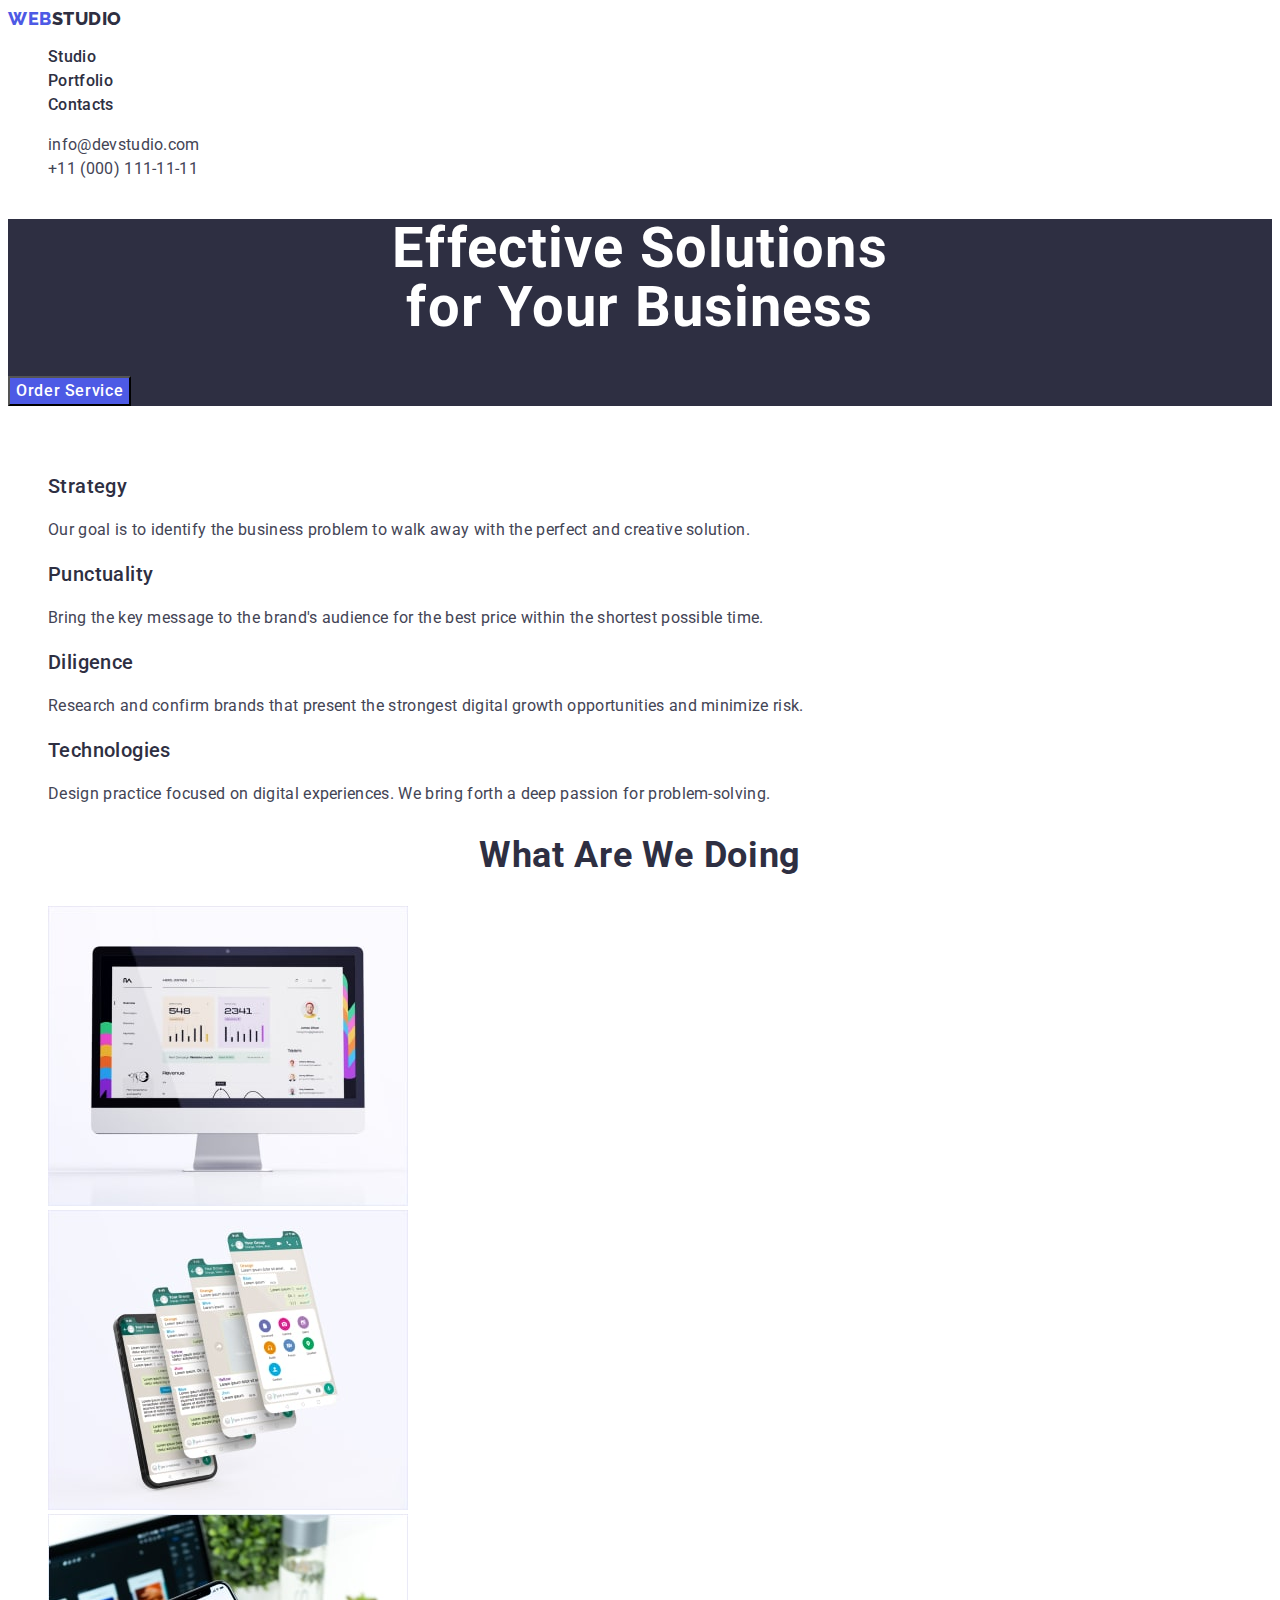
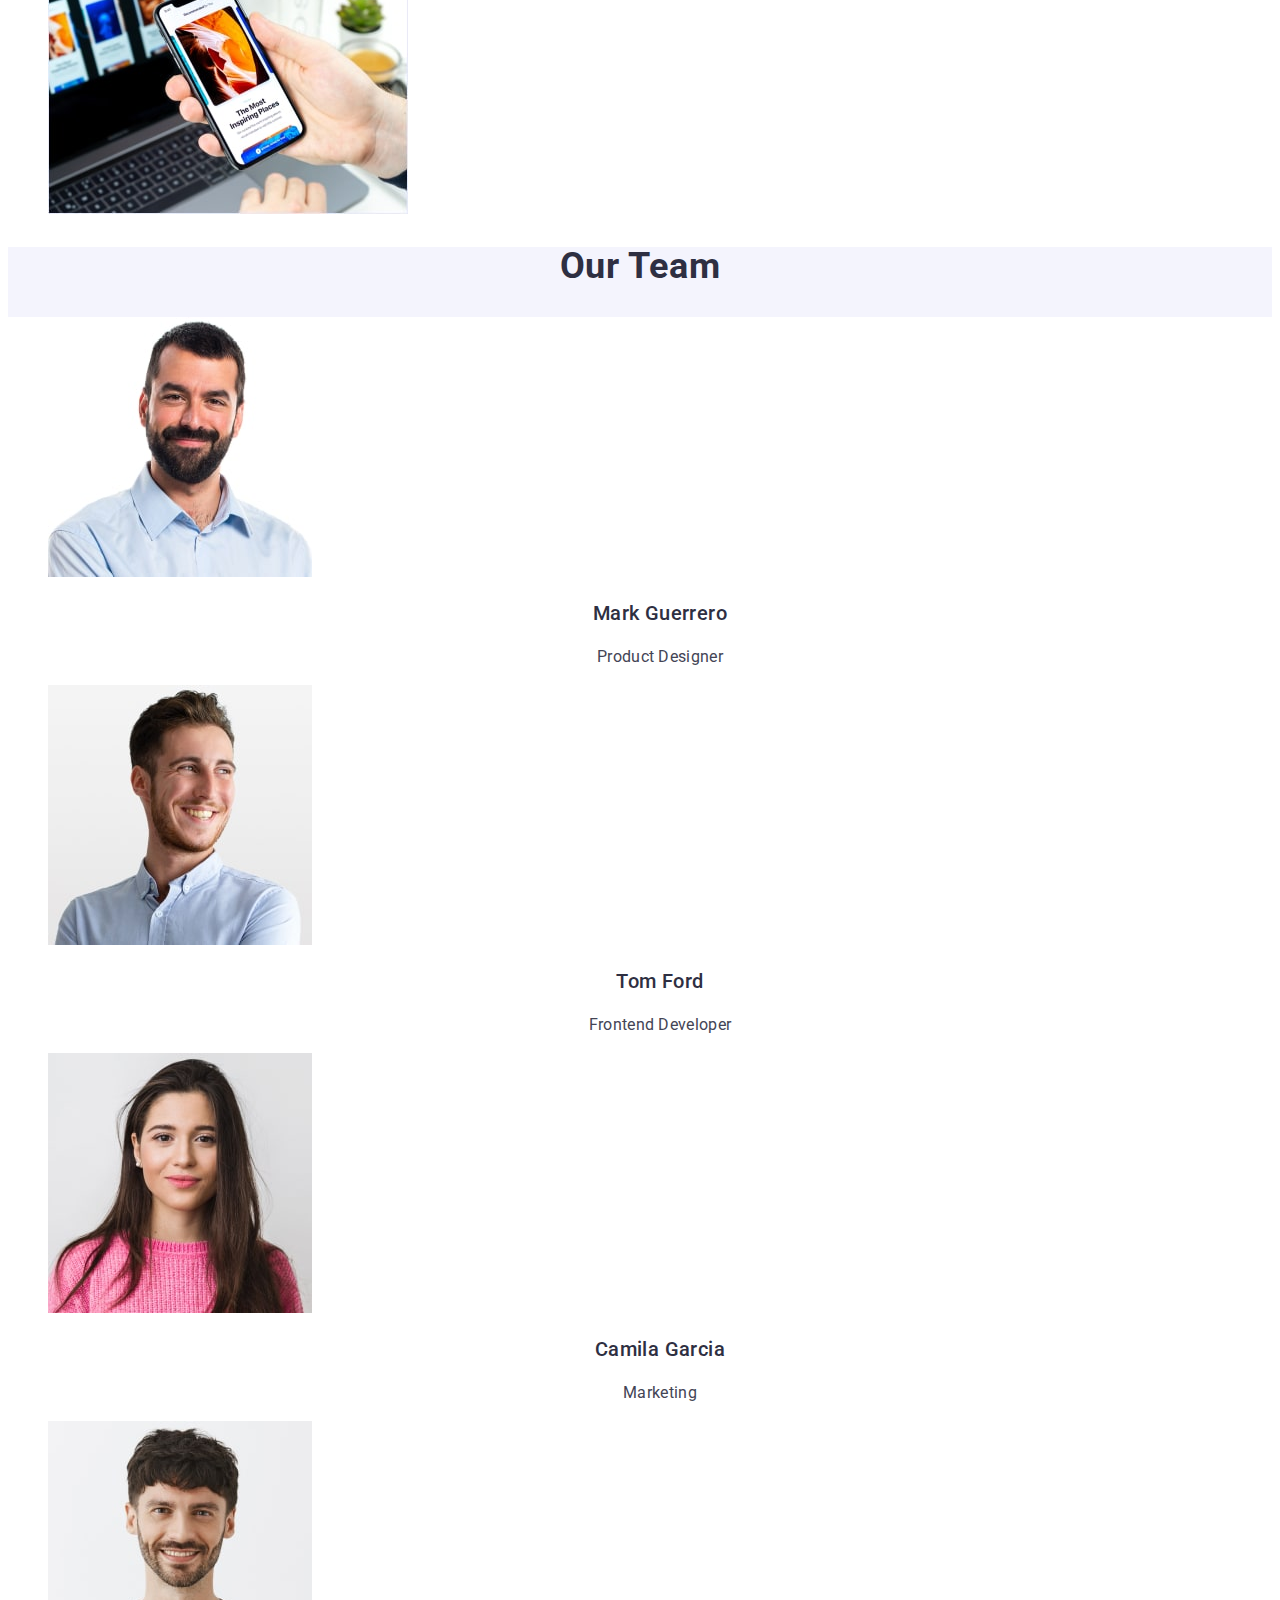
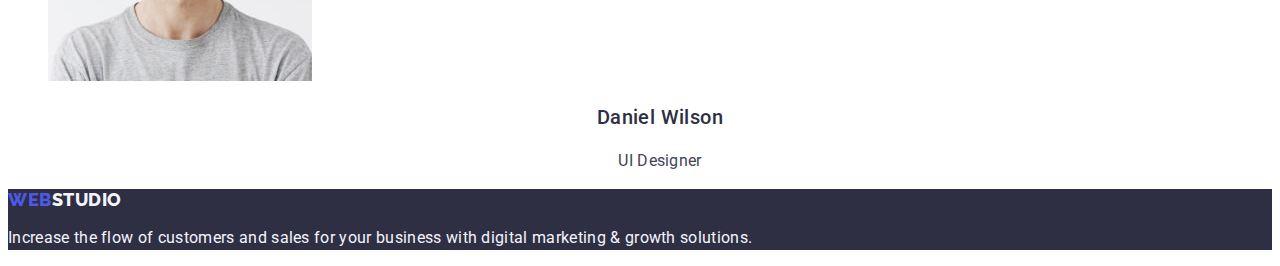
==== index.html @ c5f1d63a "add hw-2" ====
<!DOCTYPE html>
<html lang="en">
  <head>
    <meta charset="UTF-8" />
    <meta name="viewport" content="width=device-width, initial-scale=1.0" />
    <title>Web Studio</title>
    <link rel="preconnect" href="https://fonts.googleapis.com" />
    <link rel="preconnect" href="https://fonts.gstatic.com" crossorigin />
    <link
      href="https://fonts.googleapis.com/css2?family=Raleway:wght@800&family=Roboto:wght@400;500;700;900&display=swap"
      rel="stylesheet"
    />
    <link rel="stylesheet" href="./css/styles.css" />
  </head>
  <body>
    <header class="header">
      <nav class="header-navigation">
        <a href="./index.html" class="header-logo link"
          >Web<span class="header-logo-accent link">Studio</span>
        </a>
        <ul class="header-menu list">
          <li class="header-list-item">
            <a class="header-list-link link" href="./index.html"> Studio</a>
          </li>
          <li class="header-list-item">
            <a class="header-list-link link" href="./portfolio.html">
              Portfolio</a
            >
          </li>
          <li class="header-list-item">
            <a class="header-list-link link" href=""> Contacts</a>
          </li>
        </ul>
      </nav>
      <address class="header-address">
        <ul class="header-address-list list">
          <li>
            <a class="heade-address-item link" href="mailto:info@devstudio.com">
              info@devstudio.com</a
            >
          </li>
          <li>
            <a class="heade-address-item link" href="tel:+110001111111">
              +11 (000) 111-11-11</a
            >
          </li>
        </ul>
      </address>
    </header>
    <main>
      <section class="effect-back">
        <h1 class="effect-headline">
          Effective Solutions <br />
          for Your Business
        </h1>
        <button class="effect-btn" type="button">Order Service</button>
      </section>
      <section>
        <h2 class="main-headline hide">Main principles</h2>
        <ul class="main-list list">
          <li>
            <h3 class="main-list-item">Strategy</h3>
            <p class="main-list-dscr">
              Our goal is to identify the business problem to walk away with the
              perfect and creative solution.
            </p>
          </li>
          <li>
            <h3 class="main-list-item">Punctuality</h3>
            <p class="main-list-dscr">
              Bring the key message to the brand's audience for the best price
              within the shortest possible time.
            </p>
          </li>
          <li>
            <h3 class="main-list-item">Diligence</h3>
            <p class="main-list-dscr">
              Research and confirm brands that present the strongest digital
              growth opportunities and minimize risk.
            </p>
          </li>
          <li>
            <h3 class="main-list-item">Technologies</h3>
            <p class="main-list-dscr">
              Design practice focused on digital experiences. We bring forth a
              deep passion for problem-solving.
            </p>
          </li>
        </ul>
      </section>
      <section>
        <h2 class="what-headline">What are we doing</h2>
        <ul class="what-list list">
          <li>
            <img
              src="./images/computer.jpg"
              alt="computer"
              width="360"
              height="300"
            />
          </li>
          <li>
            <img
              src="./images/telephones.jpg"
              alt="telephones"
              width="360"
              height="300"
            />
          </li>
          <li>
            <img
              src="./images/comp-tel.jpg"
              alt="computer and telephone"
              width="360"
              height="300"
            />
          </li>
        </ul>
      </section>
      <section class="team">
        <h2 class="team-headline">Our Team</h2>
        <ul class="team-list list">
          <li class="team-list-color">
            <img
              src="./images/Mark.jpg"
              alt="Mark Guerrero"
              width="264"
              height="260"
            />
            <h3 class="team-names">Mark Guerrero</h3>
            <p class="team-item">Product Designer</p>
          </li>
          <li class="team-list-color">
            <img
              src="./images/Tom.jpg"
              alt="Tom Ford"
              width="264"
              height="260"
            />
            <h3 class="team-names">Tom Ford</h3>
            <p class="team-item">Frontend Developer</p>
          </li>
          <li class="team-list-color">
            <img
              src="./images/Camila.jpg"
              alt="Camila Garcia"
              width="264"
              height="260"
            />
            <h3 class="team-names">Camila Garcia</h3>
            <p class="team-item">Marketing</p>
          </li>
          <li class="team-list-color">
            <img
              src="./images/Daniel.jpg"
              alt="Daniel Wilson"
              width="264"
              height="260"
            />
            <h3 class="team-names">Daniel Wilson</h3>
            <p class="team-item">UI Designer</p>
          </li>
        </ul>
      </section>
    </main>
    <footer class="footer-back">
      <a class="footer link" href="./index.html"
        >WEB<span class="footer-logo-studio">Studio</span>
      </a>
      <p class="footer-text">
        Increase the flow of customers and sales for your business with digital
        marketing & growth solutions.
      </p>
    </footer>
  </body>
</html>
---- css/styles.css ----
body{
    font-family: "Roboto", sans-serif;
    color: #434455;
    background-color: #FFFFFF;
}

:root {
    --main-color: #434455;
    --main-background-color: #FFFFFF;
}

.link {
    text-decoration: none;
}

.list {
    list-style: none;
}

.hide {
    opacity: 0;
}

.header-menu {
}

.header-list-link {
    color: #2E2F42;
    /* Body Medium */
        font-size: 16px;
        font-family: Roboto;
        font-weight: 500;
        line-height: 1.5;
        letter-spacing: 0.02em;
}

.header-list-link:hover,
.header-list-link:focus {
color: #404bbf;
}

.header-address {
    font-style: normal;
}

.heade-address-item:hover,
.heade-address-item:focus {
    color: #404bbf;
    color: #404bbf;
}

.heade-address-item {
    color: #434455;
        font-size: 16px;
        font-family: Roboto;
        line-height: 1.5;
        letter-spacing: 0.02em;
}

.heade-address-item:hover,
.heade-address-item:focus {
    color: #404bbf;
}

.header-logo {
color: #4D5AE5;
    font-size: 18px;
    font-family: "Raleway", sans-serif;
    font-weight: 800;
    line-height: 1.17;
    letter-spacing: 0.03em;
    text-transform: uppercase;
}

.header-logo-accent {
color: var(--navyblue, #2E2F42);
    font-size: 18px;
    font-family: Raleway;
    font-weight: 800;
    line-height: 1.17;
    letter-spacing: 0.03em;
    text-transform: uppercase;
}
/**----EFFECTIVE----**/

.effect-back {
    background: var(--navyblue, #2E2F42);
}

.effect-headline {
    color: var(--white, #FFF);
        text-align: center;
        font-size: 56px;
        font-weight: 700;
        line-height: 1.07;
        letter-spacing: 0.02em;
}

.effect-btn {
    color: var(--white, #FFF);
        font-size: 16px;
        font-family: "Roboto",sans-serif;
        font-weight: 500;
        line-height: 1.50;
        letter-spacing: 0.04em;
            background: var(--iris, #4D5AE5);
cursor: pointer;
        }

.effect-btn:hover,
.effect-btn:focus {
    background-color: #404BBF;
}

/**---MAIN---**/

.main-headline {
}

.main-list {}

.main-list-item {
    color: var(--navyblue, #2E2F42);
        font-size: 20px;
        font-weight: 500;
        line-height: 1.2;
        letter-spacing: 0.02em;
}

.main-list-dscr {
    color: var(--slate, #434455);
        font-size: 16px;
        font-family: Roboto;
        line-height: 1.5;
        letter-spacing: 0.02em;
}

/**---WHAT---**/

.what-headline {
    color: var(--navyblue, #2E2F42);
        text-align: center;
        font-size: 36px;
        font-family: Roboto;
        font-weight: 700;
        line-height: 1.11;
        letter-spacing: 0.02em;
        text-transform: capitalize;
}

.what-list list{}

/**---Team---**/

.team {
    background-color: #F4F4FD;
}

.team-headline {
    color: var(--navyblue, #2E2F42);
        text-align: center;
        font-size: 36px;
        font-family: Roboto;
        font-weight: 700;
        line-height: 1.11;
        letter-spacing: 0.02em;
        text-transform: capitalize;
}

.team-list {
    background-color: #FFFFFF;
}

.team-list-color {
    background-color: #FFFFFF;
}
.team-names {
    color: var(--navyblue, #2E2F42);
        text-align: center;
        font-size: 20px;
        font-family: Roboto;
        font-weight: 500;
        line-height: 1.2;
        letter-spacing: 0.02em;
}

.team-item {
    color: var(--slate, #434455);
        text-align: center;
        font-size: 16px;
        font-family: Roboto;
        line-height: 1.5;
        letter-spacing: 0.02em;
}

/**---Footer---**/

.footer-back {
    background: var(--navyblue, #2E2F42);
}

.footer {
    font-family: "Raleway", sans-serif;
    color: #4d5ae5;
    font-size: 18px;
        font-weight: 800;
        line-height: 1.17;
        letter-spacing: 0.03em;
        text-transform: uppercase;
}

.footer-logo-studio {
    color: #f4f4fd;
        font-size: 18px;
        font-family: Raleway;
        font-weight: 800;
        line-height: 1.17;
        letter-spacing: 0.03em;
        text-transform: uppercase;
}

.footer-text{
color:#F4F4FD;
font-size: 16px;
font-family: Roboto;
line-height: 1.5;
letter-spacing: 0.02em;
}

/**---------------PAGE 2------------------**/

/**-----------Section 1-----------**/

.portfolio {}

.btn-list:hover,
.btn-list:focus {
    color: #FFFFFF;
    background-color: #404BBF;
}

.btn {}

.btn-list {
    color: #FFF;
        text-align: center;
        font-size: 16px;
        font-family: "Roboto", sans-serif;
        font-weight: 500;
        line-height: 1.5;
        letter-spacing: 0.04em;
        color: #4d5ae5;
    background-color: #F4F4FD;
    cursor: pointer;
}

.img-nolink {}

.img-main {}

.img-list {
    color: #2E2F42;
font-size: 20px;
font-weight: 500;
line-height: 1.2;
letter-spacing: 0.02em;
}

.img-list-item {
    color: #434455;
font-size: 16px;
line-height: 1.5;
letter-spacing: 0.02em;
}
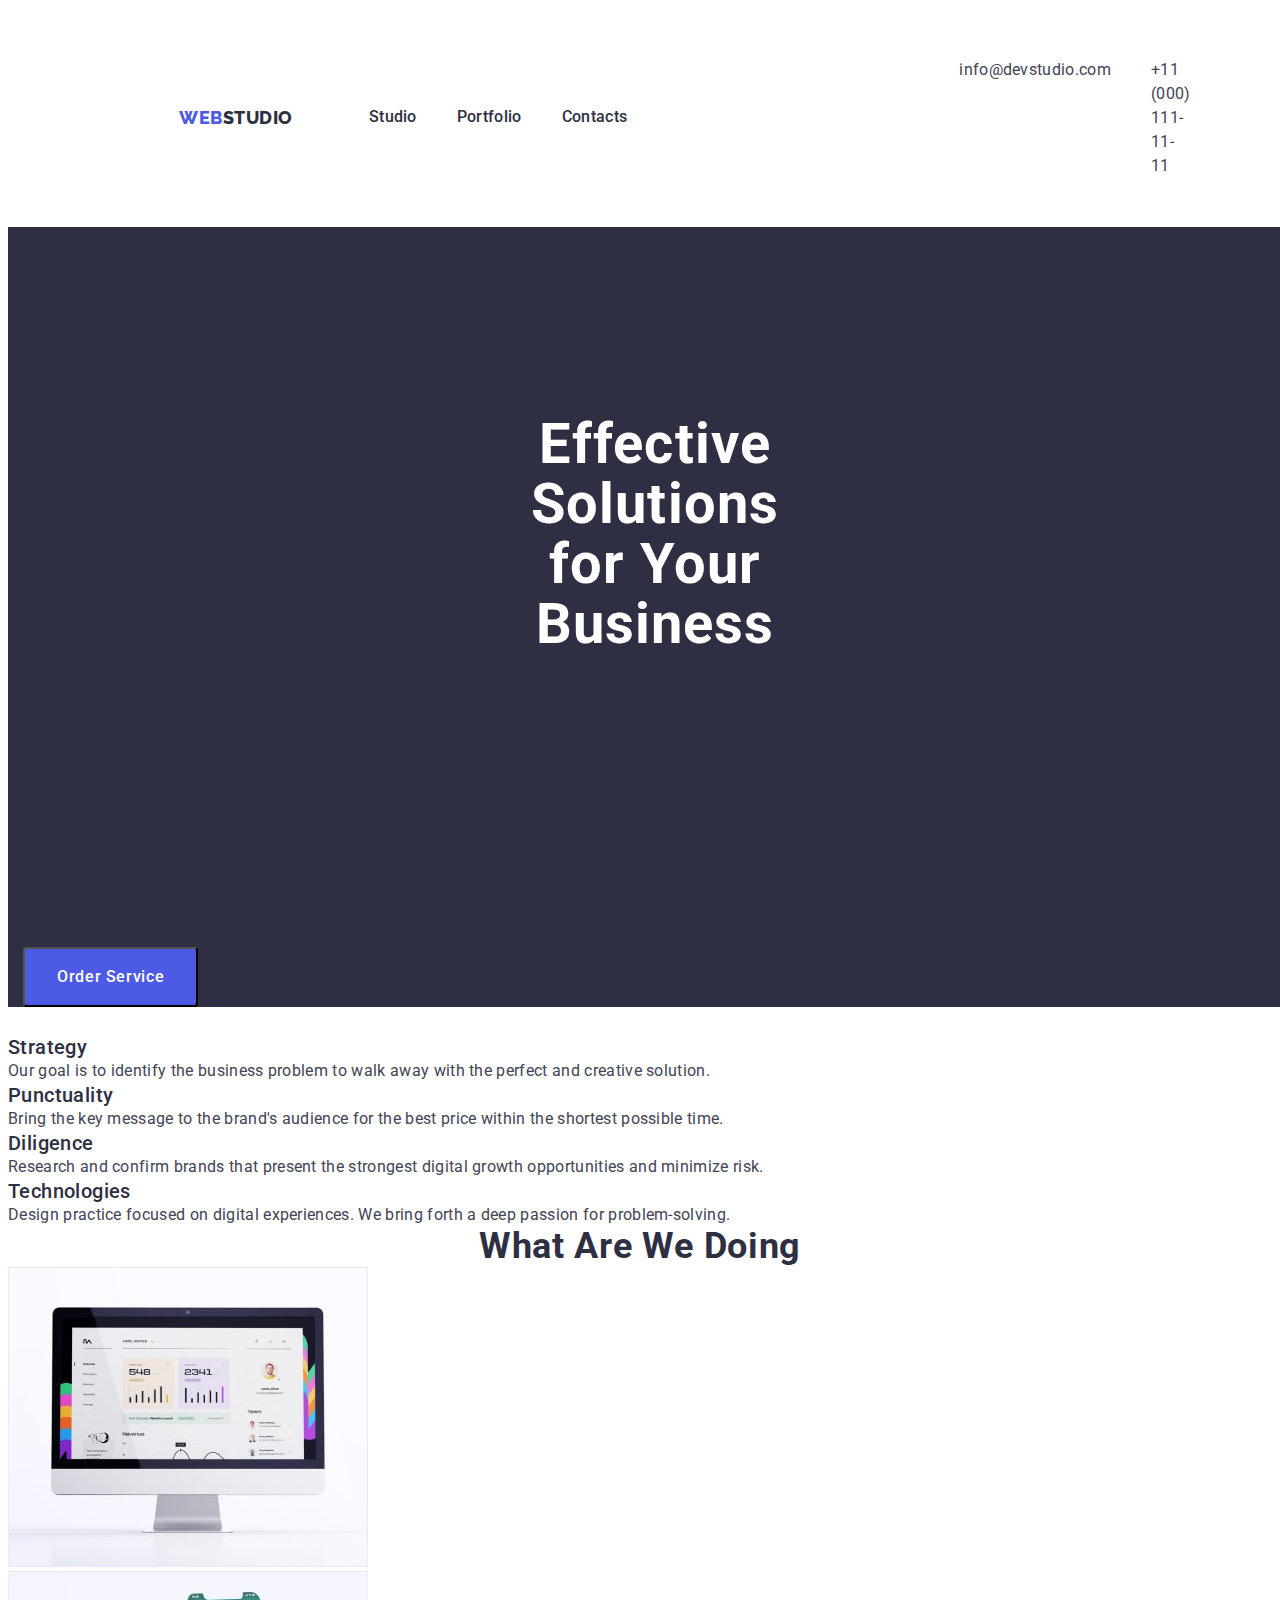
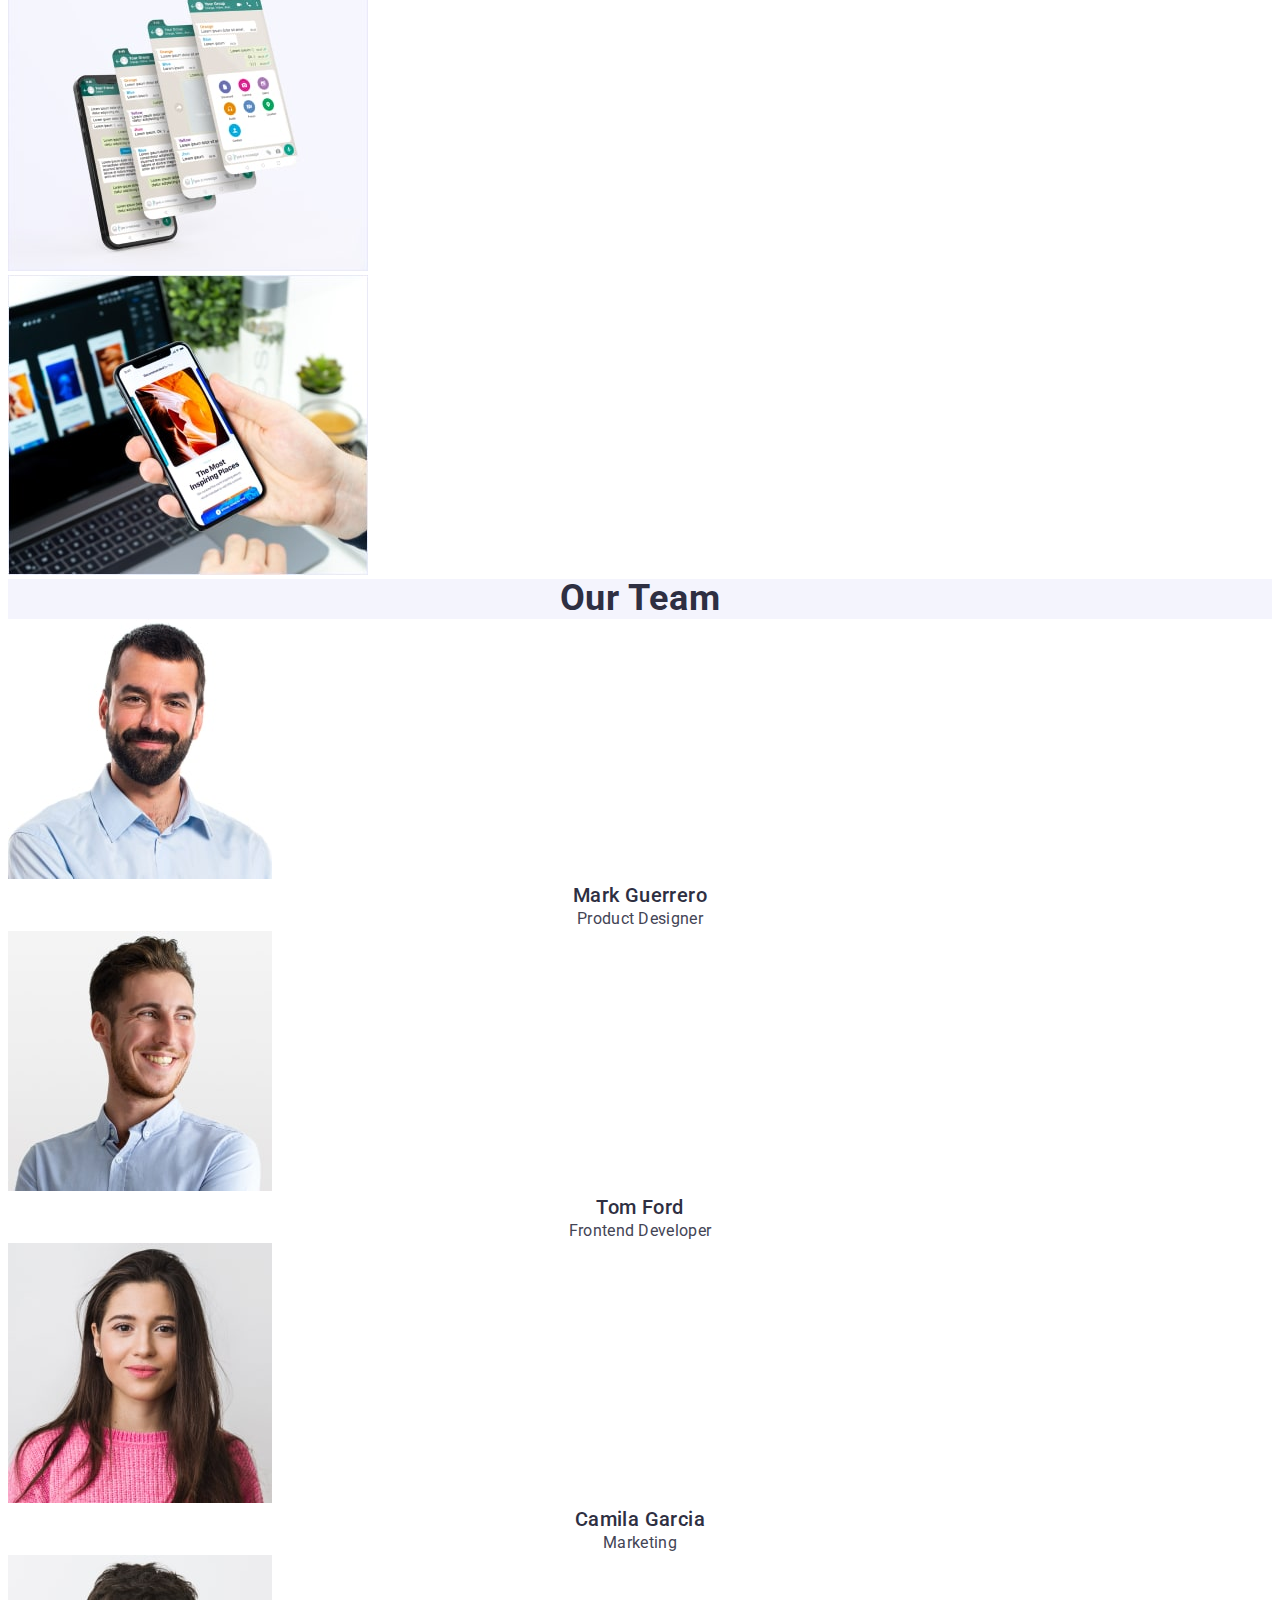
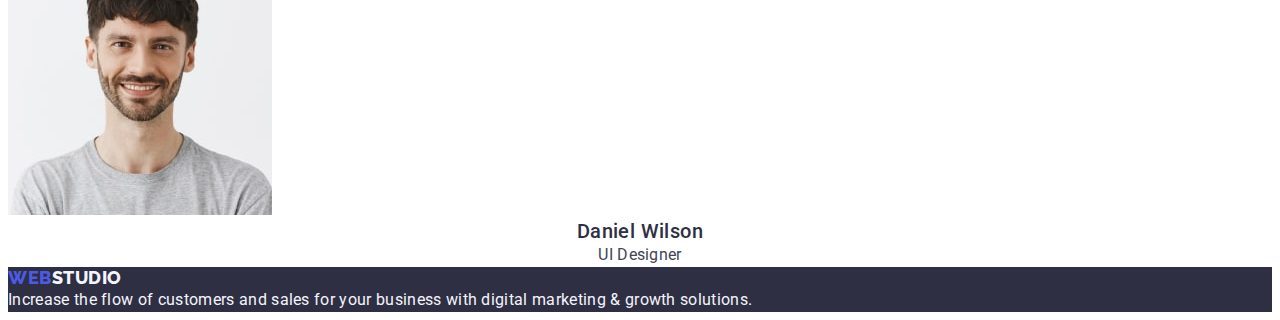
==== commit a6dff558: "add" ====
--- a/index.html
+++ b/index.html
@@ -10,50 +10,64 @@
       href="https://fonts.googleapis.com/css2?family=Raleway:wght@800&family=Roboto:wght@400;500;700;900&display=swap"
       rel="stylesheet"
     />
+    <link
+      rel="stylesheet"
+      href="https://cdnjs.cloudflare.com/ajax/libs/modern-normalize/2.0.0/modern-normalize.min.css"
+      integrity="sha512-4xo8blKMVCiXpTaLzQSLSw3KFOVPWhm/TRtuPVc4WG6kUgjH6J03IBuG7JZPkcWMxJ5huwaBpOpnwYElP/m6wg=="
+      crossorigin="anonymous"
+      referrerpolicy="no-referrer"
+    />
     <link rel="stylesheet" href="./css/styles.css" />
   </head>
   <body>
     <header class="header">
-      <nav class="header-navigation">
-        <a href="./index.html" class="header-logo link"
-          >Web<span class="header-logo-accent link">Studio</span>
-        </a>
-        <ul class="header-menu list">
-          <li class="header-list-item">
-            <a class="header-list-link link" href="./index.html"> Studio</a>
-          </li>
-          <li class="header-list-item">
-            <a class="header-list-link link" href="./portfolio.html">
-              Portfolio</a
-            >
-          </li>
-          <li class="header-list-item">
-            <a class="header-list-link link" href=""> Contacts</a>
-          </li>
-        </ul>
-      </nav>
-      <address class="header-address">
-        <ul class="header-address-list list">
-          <li>
-            <a class="heade-address-item link" href="mailto:info@devstudio.com">
-              info@devstudio.com</a
-            >
-          </li>
-          <li>
-            <a class="heade-address-item link" href="tel:+110001111111">
-              +11 (000) 111-11-11</a
-            >
-          </li>
-        </ul>
-      </address>
+      <div class="container container-header">
+        <nav class="header-navigation">
+          <a href="./index.html" class="header-logo link"
+            >Web<span class="header-logo-accent link">Studio</span>
+          </a>
+          <ul class="header-menu list">
+            <li class="header-list-item">
+              <a class="header-list-link link" href="./index.html"> Studio</a>
+            </li>
+            <li class="header-list-item">
+              <a class="header-list-link link" href="./portfolio.html">
+                Portfolio</a
+              >
+            </li>
+            <li class="header-list-item container-header">
+              <a class="header-list-link link" href=""> Contacts</a>
+            </li>
+          </ul>
+        </nav>
+        <address class="header-address">
+          <ul class="header-address-list list">
+            <li>
+              <a
+                class="heade-address-item link"
+                href="mailto:info@devstudio.com"
+              >
+                info@devstudio.com</a
+              >
+            </li>
+            <li>
+              <a class="heade-address-item link" href="tel:+110001111111">
+                +11 (000) 111-11-11</a
+              >
+            </li>
+          </ul>
+        </address>
+      </div>
     </header>
     <main>
-      <section class="effect-back">
+      <section class="effect-back container">
         <h1 class="effect-headline">
           Effective Solutions <br />
           for Your Business
         </h1>
-        <button class="effect-btn" type="button">Order Service</button>
+        <div class="effect-btn-alligin">
+          <button class="effect-btn" type="button">Order Service</button>
+        </div>
       </section>
       <section>
         <h2 class="main-headline hide">Main principles</h2>
--- a/css/styles.css
+++ b/css/styles.css
@@ -4,10 +4,28 @@
     background-color: #FFFFFF;
 }
 
+.container{
+    width: 100%;
+    max-width: 1470px;
+    padding-left: 15px;
+    padding-right: 15px;
+    margin: 0 auto;
+}
+
 :root {
     --main-color: #434455;
     --main-background-color: #FFFFFF;
 }
+p, h1, h2, h3, h4, h5, h6 {
+    margin-top: 0;
+    margin-bottom: 0;
+}
+
+ul {
+    margin-top: 0;
+        margin-bottom: 0;
+        padding-left: 0;
+}
 
 .link {
     text-decoration: none;
@@ -21,7 +39,29 @@
     opacity: 0;
 }
 
+/**----HEADER----**/
+
+.header {
+    padding-top: 25.5px;
+    padding-bottom: 25.5px;
+}
+
+.container-header {
+ display: flex;
+ align-items: center;
+}
+
+.header-navigation{
+display: flex;
+}
+
 .header-menu {
+    display: flex;
+    margin-left: 76px;
+    margin-top: 24px;
+    margin-bottom: 24px;
+    align-items: center;
+    gap: 40px;
 }
 
 .header-list-link {
@@ -34,6 +74,9 @@
         letter-spacing: 0.02em;
 }
 
+.header-list-item{
+}
+
 .header-list-link:hover,
 .header-list-link:focus {
 color: #404bbf;
@@ -41,6 +84,16 @@
 
 .header-address {
     font-style: normal;
+    display: flex;
+    margin-left: 332px;
+    margin-top: 24px;
+    margin-bottom: 24px;
+    margin-right: 156px;
+}
+
+.header-address-list {
+    display: flex;
+    gap: 40px;
 }
 
 .heade-address-item:hover,
@@ -70,6 +123,9 @@
     line-height: 1.17;
     letter-spacing: 0.03em;
     text-transform: uppercase;
+    margin-left: 156px;
+    margin-top: 25.5px;
+        margin-bottom: 25.5px;
 }
 
 .header-logo-accent {
@@ -83,6 +139,9 @@
 }
 /**----EFFECTIVE----**/
 
+.container-effect {
+}
+
 .effect-back {
     background: var(--navyblue, #2E2F42);
 }
@@ -94,6 +153,11 @@
         font-weight: 700;
         line-height: 1.07;
         letter-spacing: 0.02em;
+        padding-right: 472px;
+        padding-left: 472px;
+        padding-top: 188px;
+        padding-bottom: 292px;
+        align-items: center;
 }
 
 .effect-btn {
@@ -105,7 +169,13 @@
         letter-spacing: 0.04em;
             background: var(--iris, #4D5AE5);
 cursor: pointer;
+border-radius: 4px;
+display: inline-flex;
+    padding: 16px 32px;
+    align-items: flex-start;
+    gap: 10px;
         }
+
 
 .effect-btn:hover,
 .effect-btn:focus {
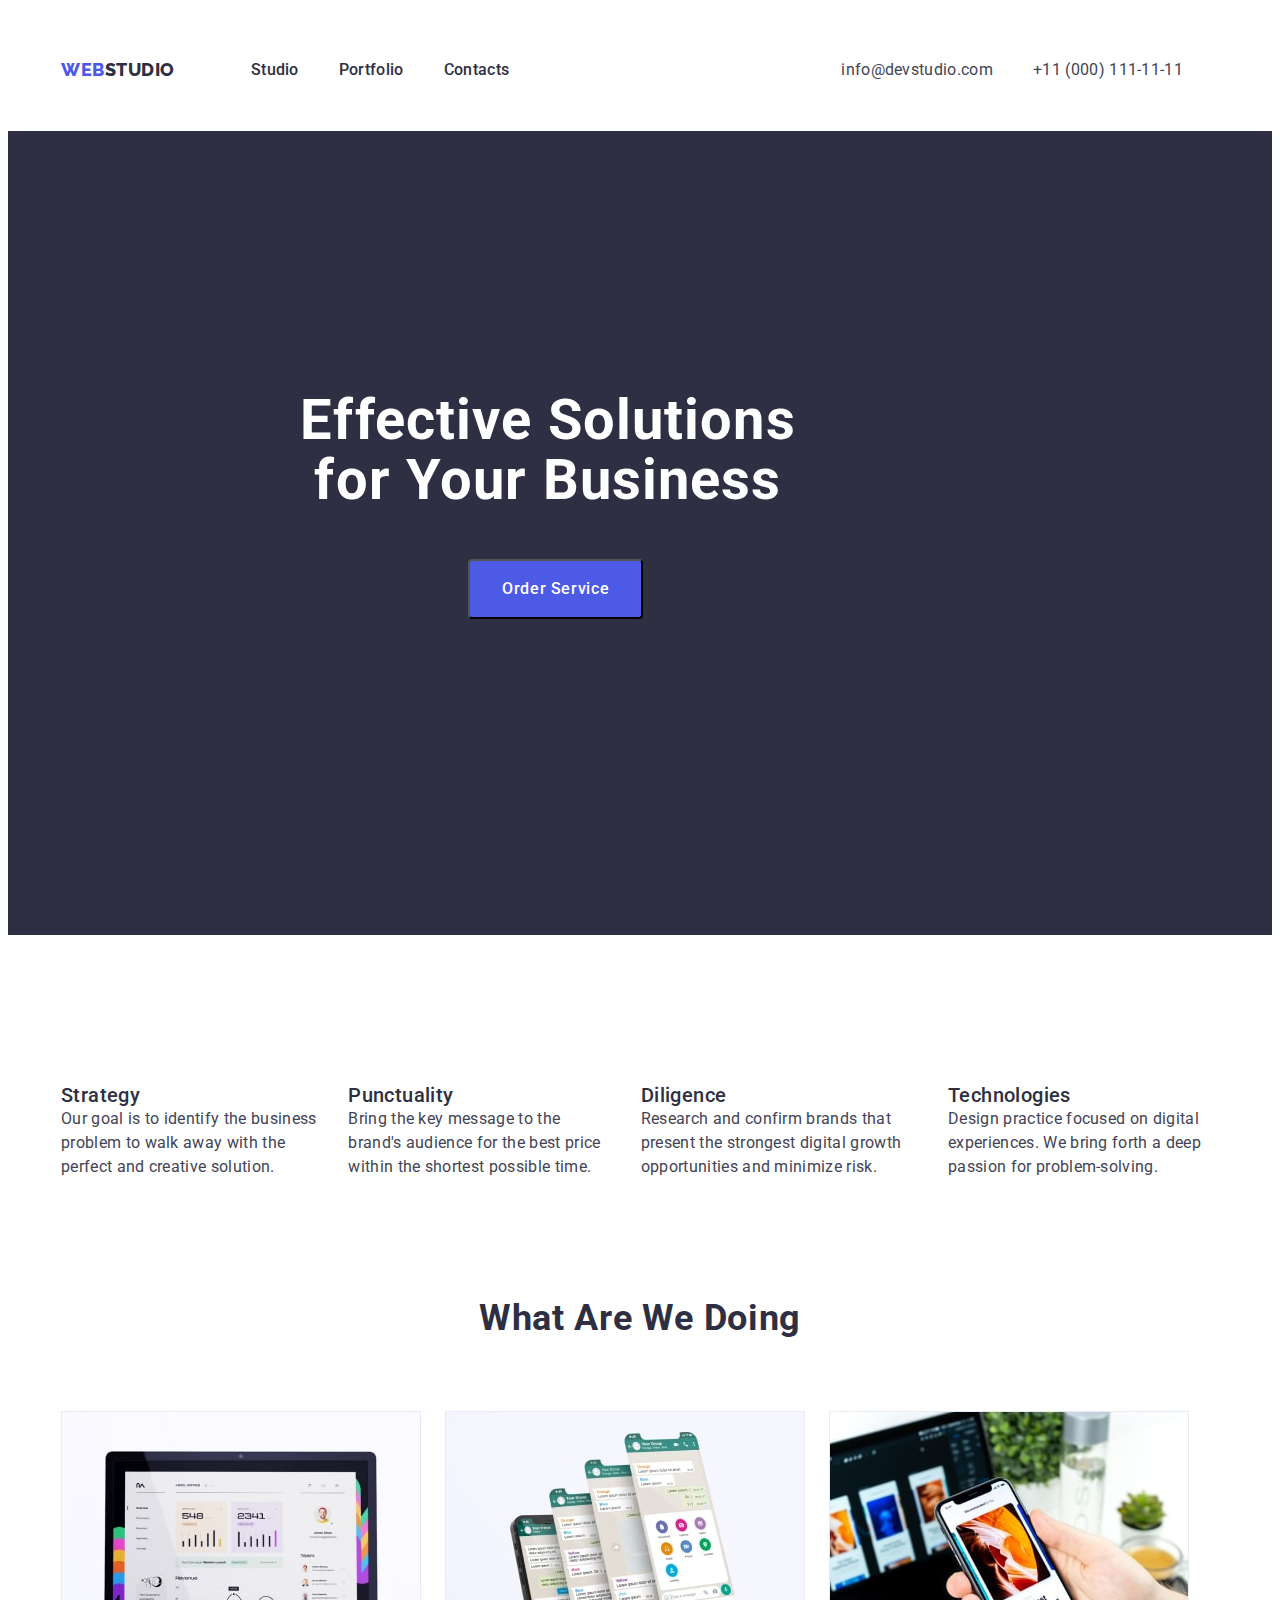
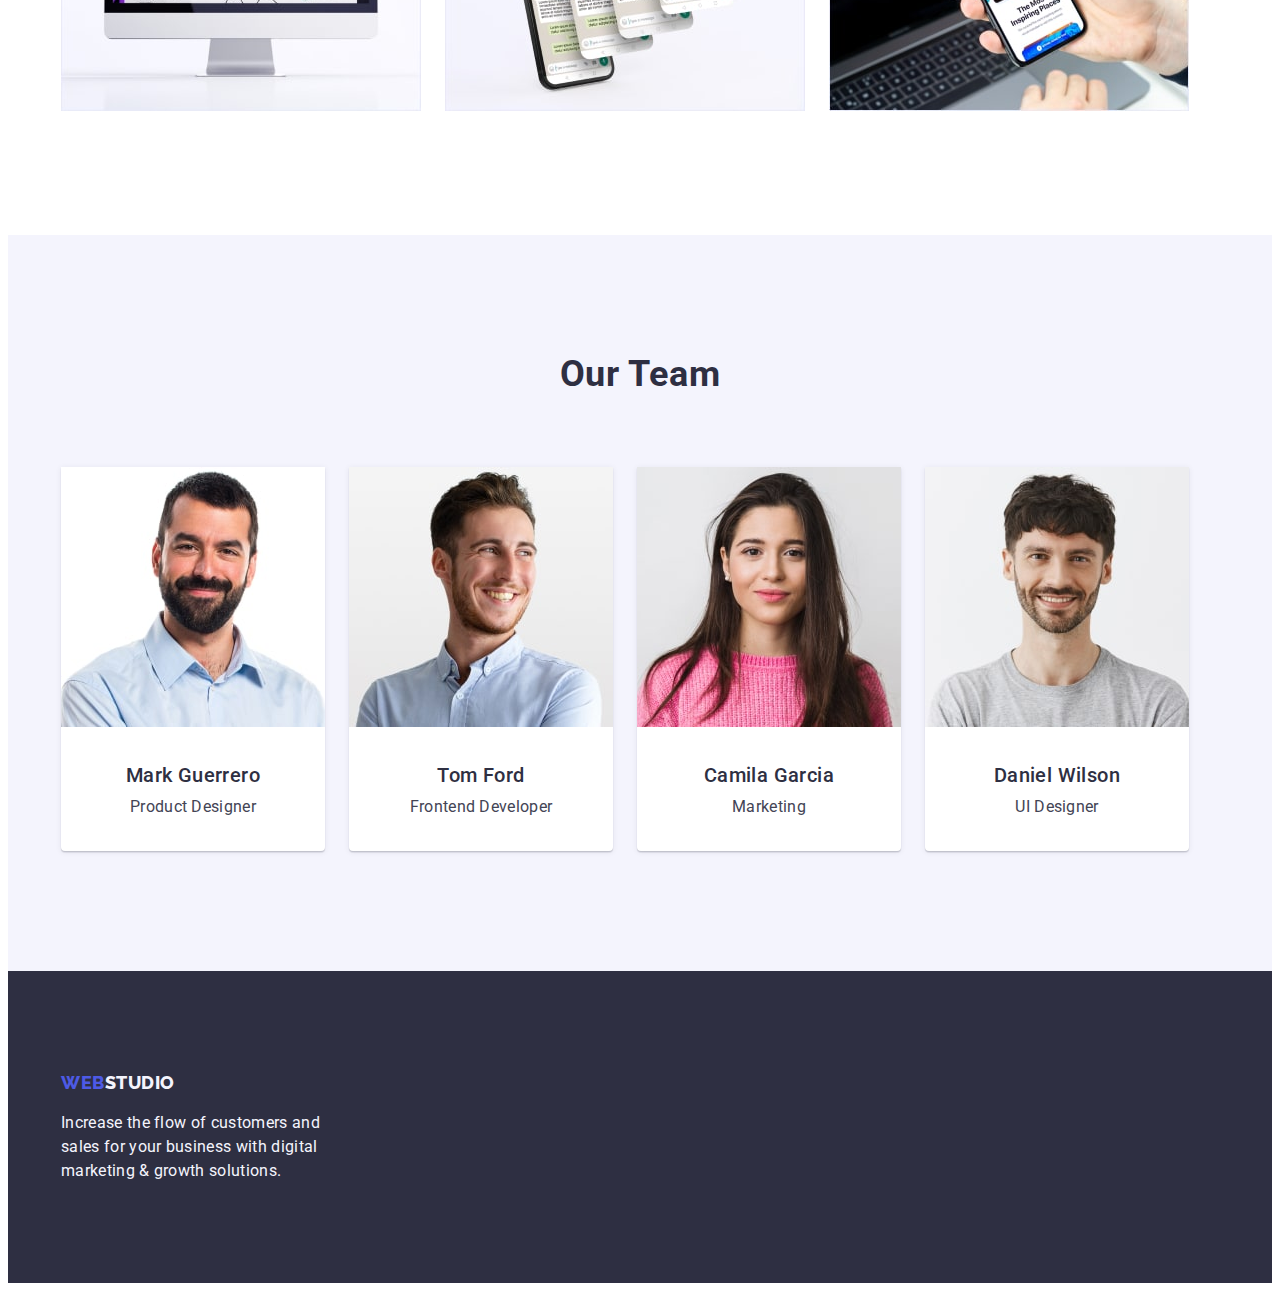
==== commit 7b04b0fb: "add p1" ====
--- a/index.html
+++ b/index.html
@@ -60,131 +60,138 @@
       </div>
     </header>
     <main>
-      <section class="effect-back container">
-        <h1 class="effect-headline">
-          Effective Solutions <br />
-          for Your Business
-        </h1>
-        <div class="effect-btn-alligin">
+      <section class="effect-back">
+        <div class="container effect-container">
+          <h1 class="effect-headline">Effective Solutions for Your Business</h1>
           <button class="effect-btn" type="button">Order Service</button>
         </div>
       </section>
       <section>
-        <h2 class="main-headline hide">Main principles</h2>
-        <ul class="main-list list">
-          <li>
-            <h3 class="main-list-item">Strategy</h3>
-            <p class="main-list-dscr">
-              Our goal is to identify the business problem to walk away with the
-              perfect and creative solution.
-            </p>
-          </li>
-          <li>
-            <h3 class="main-list-item">Punctuality</h3>
-            <p class="main-list-dscr">
-              Bring the key message to the brand's audience for the best price
-              within the shortest possible time.
-            </p>
-          </li>
-          <li>
-            <h3 class="main-list-item">Diligence</h3>
-            <p class="main-list-dscr">
-              Research and confirm brands that present the strongest digital
-              growth opportunities and minimize risk.
-            </p>
-          </li>
-          <li>
-            <h3 class="main-list-item">Technologies</h3>
-            <p class="main-list-dscr">
-              Design practice focused on digital experiences. We bring forth a
-              deep passion for problem-solving.
-            </p>
-          </li>
-        </ul>
+        <div class="container main-container">
+          <h2 class="main-headline hide">Main principles</h2>
+          <ul class="main-list list">
+            <li>
+              <h3 class="main-list-item">Strategy</h3>
+              <p class="main-list-dscr">
+                Our goal is to identify the business problem to walk away with
+                the perfect and creative solution.
+              </p>
+            </li>
+            <li>
+              <h3 class="main-list-item">Punctuality</h3>
+              <p class="main-list-dscr">
+                Bring the key message to the brand's audience for the best price
+                within the shortest possible time.
+              </p>
+            </li>
+            <li>
+              <h3 class="main-list-item">Diligence</h3>
+              <p class="main-list-dscr">
+                Research and confirm brands that present the strongest digital
+                growth opportunities and minimize risk.
+              </p>
+            </li>
+            <li>
+              <h3 class="main-list-item">Technologies</h3>
+              <p class="main-list-dscr">
+                Design practice focused on digital experiences. We bring forth a
+                deep passion for problem-solving.
+              </p>
+            </li>
+          </ul>
+        </div>
       </section>
       <section>
-        <h2 class="what-headline">What are we doing</h2>
-        <ul class="what-list list">
-          <li>
-            <img
-              src="./images/computer.jpg"
-              alt="computer"
-              width="360"
-              height="300"
-            />
-          </li>
-          <li>
-            <img
-              src="./images/telephones.jpg"
-              alt="telephones"
-              width="360"
-              height="300"
-            />
-          </li>
-          <li>
-            <img
-              src="./images/comp-tel.jpg"
-              alt="computer and telephone"
-              width="360"
-              height="300"
-            />
-          </li>
-        </ul>
+        <div class="container">
+          <h2 class="what-headline">What are we doing</h2>
+          <ul class="what-list list">
+            <li>
+              <img
+                src="./images/computer.jpg"
+                alt="computer"
+                width="360"
+                height="300"
+              />
+            </li>
+            <li>
+              <img
+                src="./images/telephones.jpg"
+                alt="telephones"
+                width="360"
+                height="300"
+              />
+            </li>
+            <li>
+              <img
+                src="./images/comp-tel.jpg"
+                alt="computer and telephone"
+                width="360"
+                height="300"
+              />
+            </li>
+          </ul>
+        </div>
       </section>
       <section class="team">
-        <h2 class="team-headline">Our Team</h2>
-        <ul class="team-list list">
-          <li class="team-list-color">
-            <img
-              src="./images/Mark.jpg"
-              alt="Mark Guerrero"
-              width="264"
-              height="260"
-            />
-            <h3 class="team-names">Mark Guerrero</h3>
-            <p class="team-item">Product Designer</p>
-          </li>
-          <li class="team-list-color">
-            <img
-              src="./images/Tom.jpg"
-              alt="Tom Ford"
-              width="264"
-              height="260"
-            />
-            <h3 class="team-names">Tom Ford</h3>
-            <p class="team-item">Frontend Developer</p>
-          </li>
-          <li class="team-list-color">
-            <img
-              src="./images/Camila.jpg"
-              alt="Camila Garcia"
-              width="264"
-              height="260"
-            />
-            <h3 class="team-names">Camila Garcia</h3>
-            <p class="team-item">Marketing</p>
-          </li>
-          <li class="team-list-color">
-            <img
-              src="./images/Daniel.jpg"
-              alt="Daniel Wilson"
-              width="264"
-              height="260"
-            />
-            <h3 class="team-names">Daniel Wilson</h3>
-            <p class="team-item">UI Designer</p>
-          </li>
-        </ul>
+        <div class="container">
+          <h2 class="team-headline">Our Team</h2>
+          <ul class="team-list list">
+            <li class="team-list-color">
+              <img
+                src="./images/Mark.jpg"
+                alt="Mark Guerrero"
+                width="264"
+                height="260"
+              />
+              <h3 class="team-names">Mark Guerrero</h3>
+              <p class="team-item">Product Designer</p>
+            </li>
+            <li class="team-list-color">
+              <img
+                src="./images/Tom.jpg"
+                alt="Tom Ford"
+                width="264"
+                height="260"
+              />
+              <h3 class="team-names">Tom Ford</h3>
+              <p class="team-item">Frontend Developer</p>
+            </li>
+            <li class="team-list-color">
+              <img
+                src="./images/Camila.jpg"
+                alt="Camila Garcia"
+                width="264"
+                height="260"
+              />
+              <h3 class="team-names">Camila Garcia</h3>
+              <p class="team-item">Marketing</p>
+            </li>
+            <li class="team-list-color">
+              <img
+                src="./images/Daniel.jpg"
+                alt="Daniel Wilson"
+                width="264"
+                height="260"
+              />
+              <h3 class="team-names">Daniel Wilson</h3>
+              <p class="team-item">UI Designer</p>
+            </li>
+          </ul>
+        </div>
       </section>
     </main>
     <footer class="footer-back">
-      <a class="footer link" href="./index.html"
-        >WEB<span class="footer-logo-studio">Studio</span>
-      </a>
-      <p class="footer-text">
-        Increase the flow of customers and sales for your business with digital
-        marketing & growth solutions.
-      </p>
+      <div class="container">
+        <div class="footer-allign">
+          <a class="footer link" href="./index.html"
+            >WEB<span class="footer-logo-studio">Studio</span>
+          </a>
+        </div>
+        <p class="footer-text">
+          Increase the flow of customers and sales for your business with
+          digital marketing & growth solutions.
+        </p>
+      </div>
     </footer>
   </body>
 </html>
--- a/css/styles.css
+++ b/css/styles.css
@@ -6,9 +6,8 @@
 
 .container{
     width: 100%;
-    max-width: 1470px;
-    padding-left: 15px;
-    padding-right: 15px;
+    max-width: 1158px;
+    padding: 0 15px;
     margin: 0 auto;
 }
 
@@ -88,7 +87,6 @@
     margin-left: 332px;
     margin-top: 24px;
     margin-bottom: 24px;
-    margin-right: 156px;
 }
 
 .header-address-list {
@@ -123,7 +121,6 @@
     line-height: 1.17;
     letter-spacing: 0.03em;
     text-transform: uppercase;
-    margin-left: 156px;
     margin-top: 25.5px;
         margin-bottom: 25.5px;
 }
@@ -153,11 +150,13 @@
         font-weight: 700;
         line-height: 1.07;
         letter-spacing: 0.02em;
-        padding-right: 472px;
-        padding-left: 472px;
-        padding-top: 188px;
-        padding-bottom: 292px;
-        align-items: center;
+        max-width: 496px;
+        margin-bottom: 48px;
+}
+
+.effect-container {
+padding: 260px 316px 316px 292px;
+margin: 0 auto;
 }
 
 .effect-btn {
@@ -167,15 +166,13 @@
         font-weight: 500;
         line-height: 1.50;
         letter-spacing: 0.04em;
-            background: var(--iris, #4D5AE5);
-cursor: pointer;
-border-radius: 4px;
-display: inline-flex;
-    padding: 16px 32px;
-    align-items: flex-start;
-    gap: 10px;
+        background: var(--iris, #4D5AE5);
+        cursor: pointer;
+        border-radius: 4px;
+    padding: 16px 32px 16px 32px;
+    align-items: center;
+    margin-left: 168px;
         }
-
 
 .effect-btn:hover,
 .effect-btn:focus {
@@ -187,7 +184,15 @@
 .main-headline {
 }
 
-.main-list {}
+.main-container {
+    margin-top: 120px;
+    margin-bottom: 120px;
+}
+
+.main-list {
+    display: flex;
+    gap: 24px;
+}
 
 .main-list-item {
     color: var(--navyblue, #2E2F42);
@@ -216,9 +221,14 @@
         line-height: 1.11;
         letter-spacing: 0.02em;
         text-transform: capitalize;
-}
-
-.what-list list{}
+        margin-bottom: 72px;
+}
+
+.what-list{
+    display: flex;
+    margin-bottom: 120px;
+    gap: 24px;
+}
 
 /**---Team---**/
 
@@ -235,15 +245,26 @@
         line-height: 1.11;
         letter-spacing: 0.02em;
         text-transform: capitalize;
+        padding-top: 120px;
+        margin-bottom: 72px;
 }
 
 .team-list {
     background-color: #FFFFFF;
+    display: flex;
+    gap: 24px;
+    padding-bottom: 120px;
+    background-color: #F4F4FD;
 }
 
 .team-list-color {
-    background-color: #FFFFFF;
-}
+    width: calc((100%-48px) / 3);
+    background-color: #FFFFFF;   
+            border-radius: 0px 0px 4px 4px;
+            background: var(--white, #FFF);
+            box-shadow: 0px 2px 1px 0px rgba(46, 47, 66, 0.08), 0px 1px 1px 0px rgba(46, 47, 66, 0.16), 0px 1px 6px 0px rgba(46, 47, 66, 0.08);
+}
+
 .team-names {
     color: var(--navyblue, #2E2F42);
         text-align: center;
@@ -252,6 +273,8 @@
         font-weight: 500;
         line-height: 1.2;
         letter-spacing: 0.02em;
+        padding-top: 32px;
+        padding-bottom: 8px;
 }
 
 .team-item {
@@ -261,6 +284,7 @@
         font-family: Roboto;
         line-height: 1.5;
         letter-spacing: 0.02em;
+        padding-bottom: 32px;
 }
 
 /**---Footer---**/
@@ -277,6 +301,11 @@
         line-height: 1.17;
         letter-spacing: 0.03em;
         text-transform: uppercase;
+        
+}
+
+.footer-allign {
+        padding-top: 101.5px;
 }
 
 .footer-logo-studio {
@@ -295,6 +324,9 @@
 font-family: Roboto;
 line-height: 1.5;
 letter-spacing: 0.02em;
+max-width: 264px;
+padding-top: 17.5px;
+padding-bottom: 100px;
 }
 
 /**---------------PAGE 2------------------**/
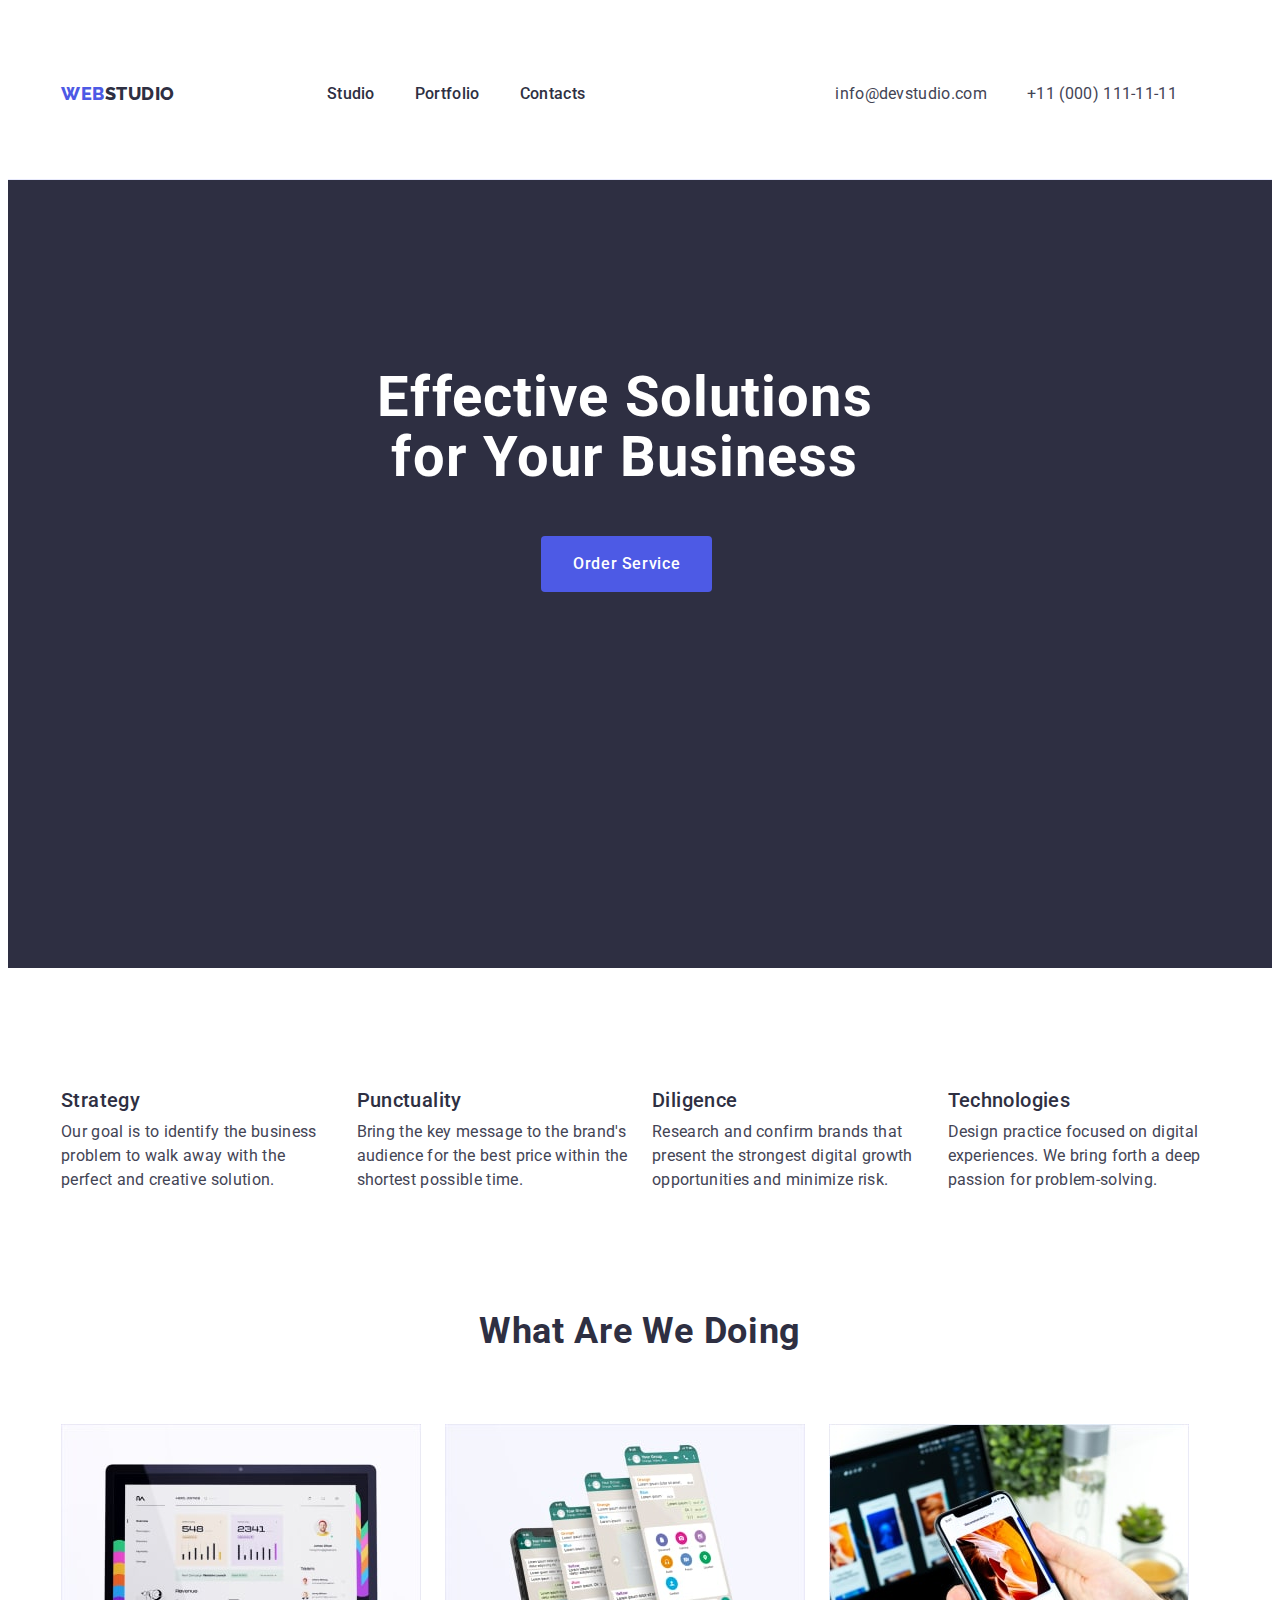
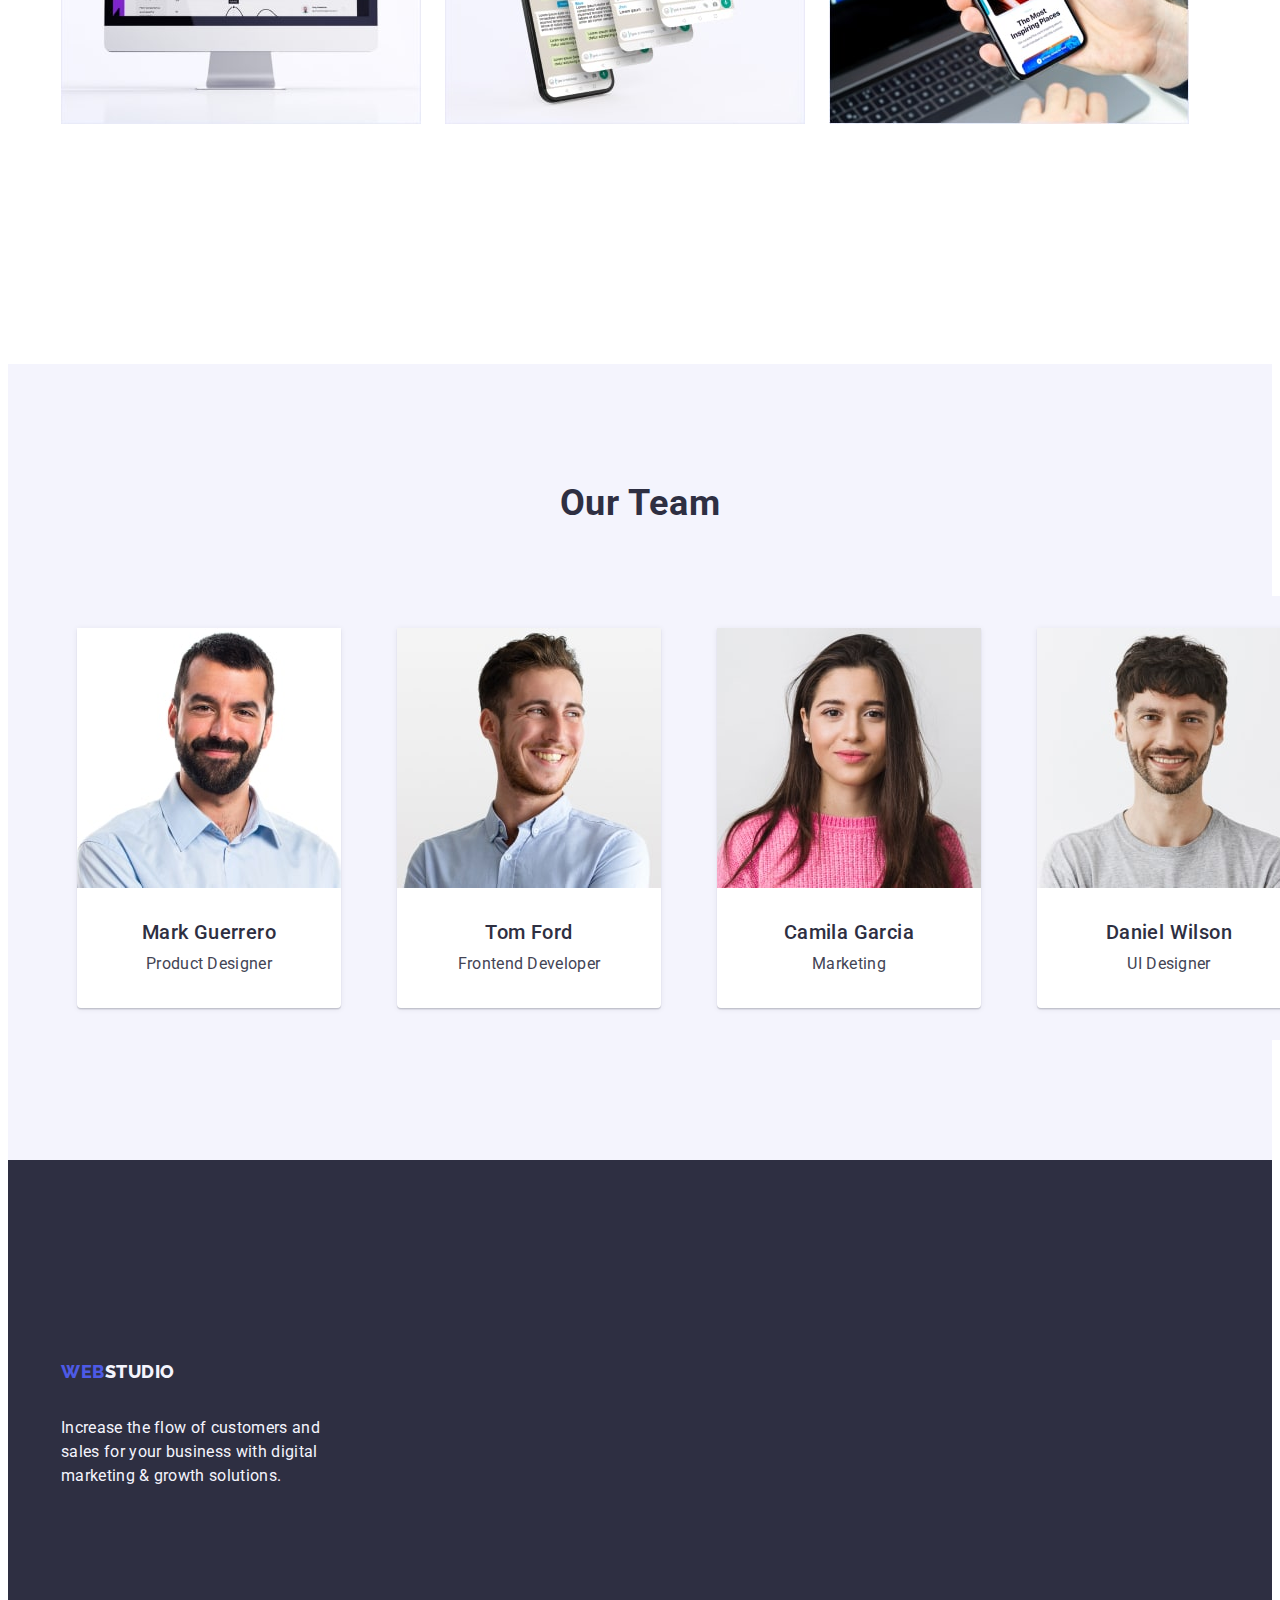
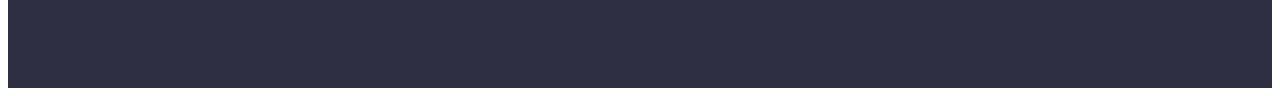
==== commit 12cf2e03: "correct p1" ====
--- a/index.html
+++ b/index.html
@@ -66,32 +66,32 @@
           <button class="effect-btn" type="button">Order Service</button>
         </div>
       </section>
-      <section>
+      <section class="main-head">
         <div class="container main-container">
-          <h2 class="main-headline hide">Main principles</h2>
+          <h2 class="main-headline visually-hidden">Main principles</h2>
           <ul class="main-list list">
-            <li>
+            <li class="main-list-li">
               <h3 class="main-list-item">Strategy</h3>
               <p class="main-list-dscr">
                 Our goal is to identify the business problem to walk away with
                 the perfect and creative solution.
               </p>
             </li>
-            <li>
+            <li class="main-list-li">
               <h3 class="main-list-item">Punctuality</h3>
               <p class="main-list-dscr">
                 Bring the key message to the brand's audience for the best price
                 within the shortest possible time.
               </p>
             </li>
-            <li>
+            <li class="main-list-li">
               <h3 class="main-list-item">Diligence</h3>
               <p class="main-list-dscr">
                 Research and confirm brands that present the strongest digital
                 growth opportunities and minimize risk.
               </p>
             </li>
-            <li>
+            <li class="main-list-li">
               <h3 class="main-list-item">Technologies</h3>
               <p class="main-list-dscr">
                 Design practice focused on digital experiences. We bring forth a
@@ -101,7 +101,7 @@
           </ul>
         </div>
       </section>
-      <section>
+      <section class="what-main">
         <div class="container">
           <h2 class="what-headline">What are we doing</h2>
           <ul class="what-list list">
@@ -136,46 +136,54 @@
         <div class="container">
           <h2 class="team-headline">Our Team</h2>
           <ul class="team-list list">
-            <li class="team-list-color">
-              <img
-                src="./images/Mark.jpg"
-                alt="Mark Guerrero"
-                width="264"
-                height="260"
-              />
-              <h3 class="team-names">Mark Guerrero</h3>
-              <p class="team-item">Product Designer</p>
-            </li>
-            <li class="team-list-color">
-              <img
-                src="./images/Tom.jpg"
-                alt="Tom Ford"
-                width="264"
-                height="260"
-              />
-              <h3 class="team-names">Tom Ford</h3>
-              <p class="team-item">Frontend Developer</p>
-            </li>
-            <li class="team-list-color">
-              <img
-                src="./images/Camila.jpg"
-                alt="Camila Garcia"
-                width="264"
-                height="260"
-              />
-              <h3 class="team-names">Camila Garcia</h3>
-              <p class="team-item">Marketing</p>
-            </li>
-            <li class="team-list-color">
-              <img
-                src="./images/Daniel.jpg"
-                alt="Daniel Wilson"
-                width="264"
-                height="260"
-              />
-              <h3 class="team-names">Daniel Wilson</h3>
-              <p class="team-item">UI Designer</p>
-            </li>
+            <div class="team-list-mark">
+              <li class="team-list-color">
+                <img
+                  src="./images/Mark.jpg"
+                  alt="Mark Guerrero"
+                  width="264"
+                  height="260"
+                />
+                <h3 class="team-names">Mark Guerrero</h3>
+                <p class="team-item">Product Designer</p>
+              </li>
+            </div>
+            <div class="team-list-tom">
+              <li class="team-list-color">
+                <img
+                  src="./images/Tom.jpg"
+                  alt="Tom Ford"
+                  width="264"
+                  height="260"
+                />
+                <h3 class="team-names">Tom Ford</h3>
+                <p class="team-item">Frontend Developer</p>
+              </li>
+            </div>
+            <div class="team-list-camila">
+              <li class="team-list-color">
+                <img
+                  src="./images/Camila.jpg"
+                  alt="Camila Garcia"
+                  width="264"
+                  height="260"
+                />
+                <h3 class="team-names">Camila Garcia</h3>
+                <p class="team-item">Marketing</p>
+              </li>
+            </div>
+            <div class="team-list-daniel">
+              <li class="team-list-color">
+                <img
+                  src="./images/Daniel.jpg"
+                  alt="Daniel Wilson"
+                  width="264"
+                  height="260"
+                />
+                <h3 class="team-names">Daniel Wilson</h3>
+                <p class="team-item">UI Designer</p>
+              </li>
+            </div>
           </ul>
         </div>
       </section>
--- a/css/styles.css
+++ b/css/styles.css
@@ -26,6 +26,10 @@
         padding-left: 0;
 }
 
+img {
+    display: block;
+}
+
 .link {
     text-decoration: none;
 }
@@ -43,6 +47,7 @@
 .header {
     padding-top: 25.5px;
     padding-bottom: 25.5px;
+    border-bottom: 1px solid #e7e9fc;
 }
 
 .container-header {
@@ -52,6 +57,8 @@
 
 .header-navigation{
 display: flex;
+align-items: center;
+padding: 24px 0 24px;
 }
 
 .header-menu {
@@ -84,9 +91,11 @@
 .header-address {
     font-style: normal;
     display: flex;
-    margin-left: 332px;
+    margin-left: 250px;
     margin-top: 24px;
     margin-bottom: 24px;
+    align-items: center;
+padding: 24px 0 24px;
 }
 
 .header-address-list {
@@ -123,6 +132,7 @@
     text-transform: uppercase;
     margin-top: 25.5px;
         margin-bottom: 25.5px;
+        margin-right: 76px;
 }
 
 .header-logo-accent {
@@ -141,6 +151,7 @@
 
 .effect-back {
     background: var(--navyblue, #2E2F42);
+    padding: 188px 0 188px;
 }
 
 .effect-headline {
@@ -151,13 +162,10 @@
         line-height: 1.07;
         letter-spacing: 0.02em;
         max-width: 496px;
+        margin-left: 316px;
         margin-bottom: 48px;
 }
 
-.effect-container {
-padding: 260px 316px 316px 292px;
-margin: 0 auto;
-}
 
 .effect-btn {
     color: var(--white, #FFF);
@@ -171,7 +179,13 @@
         border-radius: 4px;
     padding: 16px 32px 16px 32px;
     align-items: center;
-    margin-left: 168px;
+    margin-left: 168px
+    display: block;
+    min-width: 169px;
+    height: 56px;
+    border: none;
+    margin-left: 480px; 
+    margin-bottom: 188px;
         }
 
 .effect-btn:hover,
@@ -184,9 +198,19 @@
 .main-headline {
 }
 
+.visually-hidden {
+position: absolute;
+    left: -9999px;
+    width: 1px;
+    height: 1px;
+    overflow: hidden;
+}
+
+.main-head {
+padding: 120px 0;
+}
+
 .main-container {
-    margin-top: 120px;
-    margin-bottom: 120px;
 }
 
 .main-list {
@@ -200,7 +224,13 @@
         font-weight: 500;
         line-height: 1.2;
         letter-spacing: 0.02em;
-}
+        margin-bottom: 8px;
+}
+
+.main-list-li {
+width: calc((100% - 72px) / 4);
+}
+ 
 
 .main-list-dscr {
     color: var(--slate, #434455);
@@ -212,6 +242,11 @@
 
 /**---WHAT---**/
 
+.what-main {
+    padding-bottom: 120px;
+}
+
+
 .what-headline {
     color: var(--navyblue, #2E2F42);
         text-align: center;
@@ -234,6 +269,7 @@
 
 .team {
     background-color: #F4F4FD;
+    padding: 120px 0;
 }
 
 .team-headline {
@@ -245,7 +281,6 @@
         line-height: 1.11;
         letter-spacing: 0.02em;
         text-transform: capitalize;
-        padding-top: 120px;
         margin-bottom: 72px;
 }
 
@@ -253,7 +288,26 @@
     background-color: #FFFFFF;
     display: flex;
     gap: 24px;
-    padding-bottom: 120px;
+    background-color: #F4F4FD;
+}
+
+.team-list-mark {
+    padding: 32px 16px;
+    background-color: #F4F4FD;
+}
+
+.team-list-tom {
+padding: 32px 16px;
+background-color: #F4F4FD;
+}
+
+.team-list-camila {
+    padding: 32px 16px;
+    background-color: #F4F4FD;
+}
+
+.team-list-daniel {
+    padding: 32px 16px;
     background-color: #F4F4FD;
 }
 
@@ -274,7 +328,8 @@
         line-height: 1.2;
         letter-spacing: 0.02em;
         padding-top: 32px;
-        padding-bottom: 8px;
+        margin-bottom: 8px;
+        text-align: center;
 }
 
 .team-item {
@@ -285,12 +340,14 @@
         line-height: 1.5;
         letter-spacing: 0.02em;
         padding-bottom: 32px;
+        text-align: center;
 }
 
 /**---Footer---**/
 
 .footer-back {
     background: var(--navyblue, #2E2F42);
+    padding: 100px 0;
 }
 
 .footer {
@@ -301,7 +358,8 @@
         line-height: 1.17;
         letter-spacing: 0.03em;
         text-transform: uppercase;
-        
+    display: inline-block;
+    margin-bottom: 16px;
 }
 
 .footer-allign {
@@ -341,7 +399,13 @@
     background-color: #404BBF;
 }
 
-.btn {}
+.btn {
+display: flex;
+    justify-content: center;
+    align-items: center;
+    padding-bottom: 72px;
+    gap: 24px;
+}
 
 .btn-list {
     color: #FFF;
@@ -354,11 +418,27 @@
         color: #4d5ae5;
     background-color: #F4F4FD;
     cursor: pointer;
+    padding: 12px 24px 12px 24px;
+    border-radius: 4px;
+        border: 1px solid var(--cornflower, #E7E9FC);
+        background: var(--cloud, #F4F4FD);
 }
 
 .img-nolink {}
 
-.img-main {}
+.img-main {
+    display: flex;
+    flex-wrap: wrap;
+    gap: 48px 24px;
+    padding-bottom: 120px;
+}
+
+.img-style {
+    width: calc((100%-192px) / 9)
+    border: 1px solid var(--cornflower, #E7E9FC);
+        background: var(--white, #FFF);
+        box-shadow: 0px 4px 4px 0px rgba(0, 0, 0, 0.25);
+}
 
 .img-list {
     color: #2E2F42;
@@ -366,6 +446,9 @@
 font-weight: 500;
 line-height: 1.2;
 letter-spacing: 0.02em;
+padding-top: 32px;
+padding-bottom: 8px;
+padding-left: 16px;
 }
 
 .img-list-item {
@@ -373,5 +456,7 @@
 font-size: 16px;
 line-height: 1.5;
 letter-spacing: 0.02em;
-}
-
+padding-bottom: 32px;
+padding-left: 16px;
+}
+
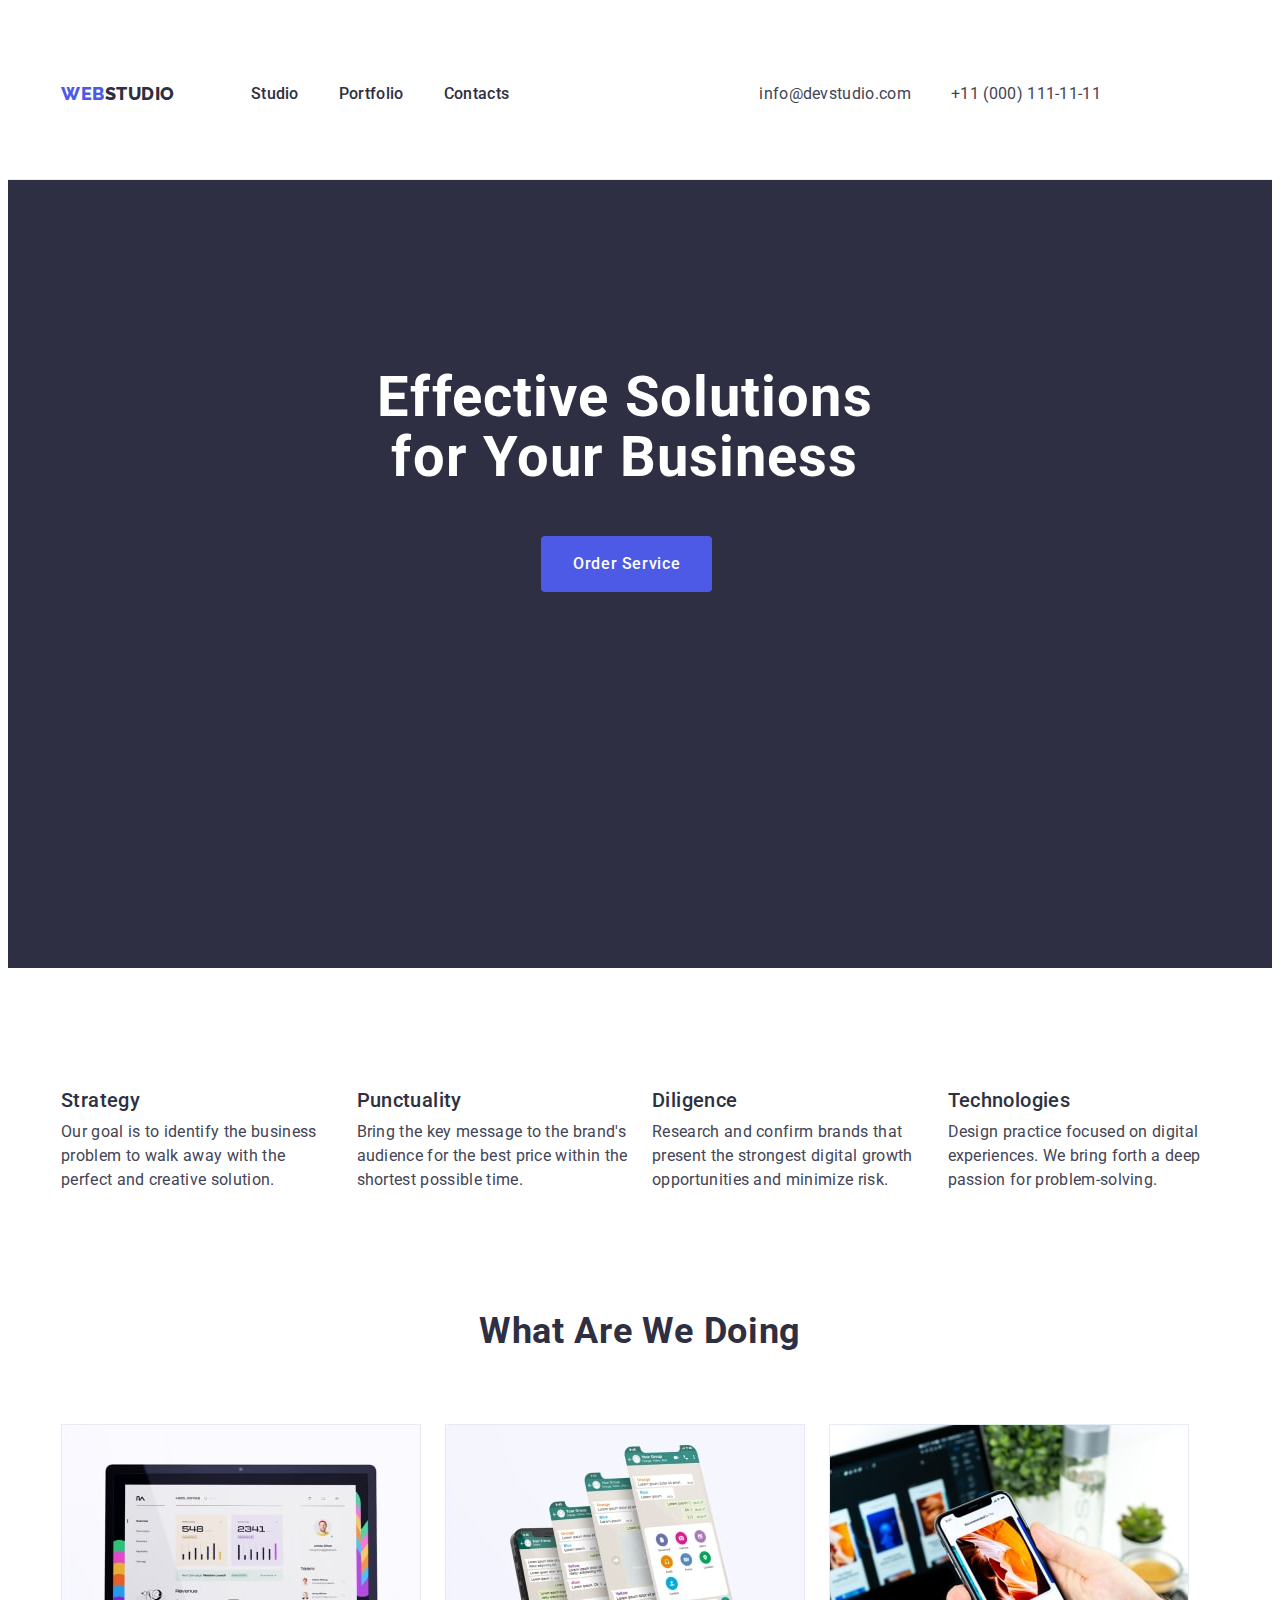
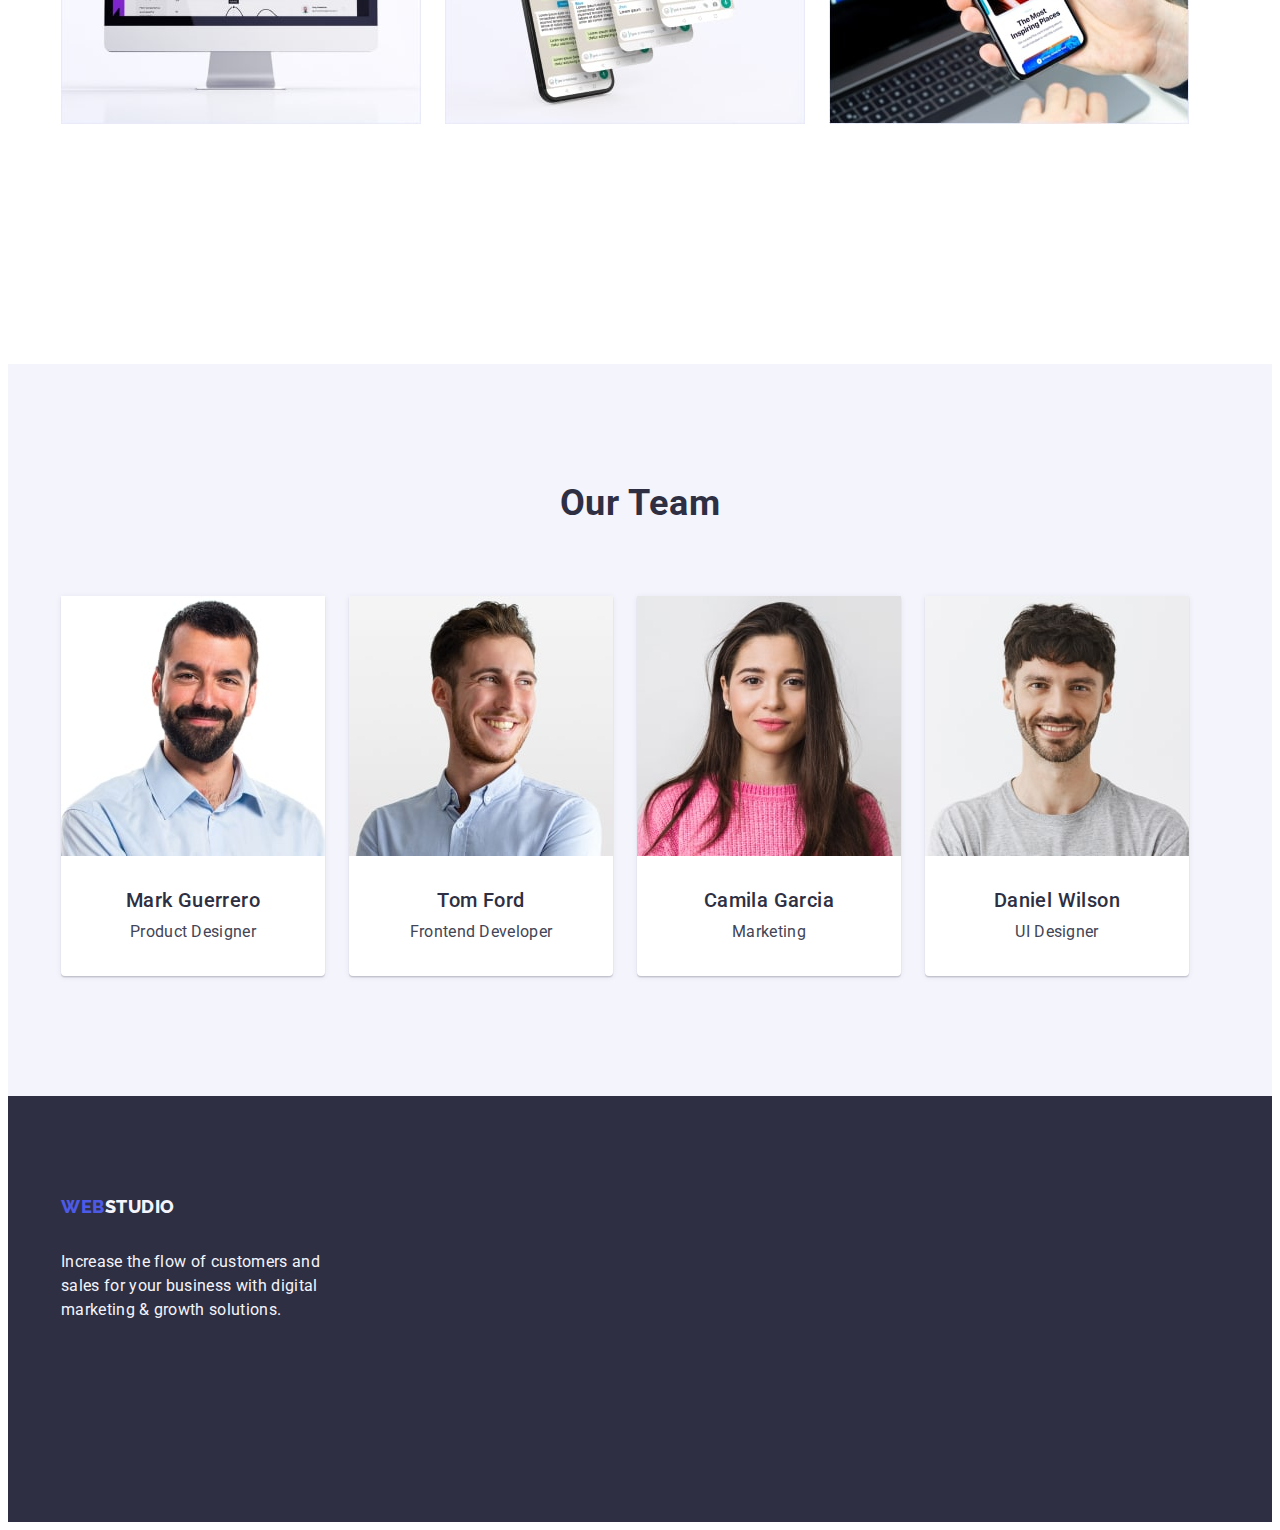
==== commit 66088b63: "correct p1" ====
--- a/index.html
+++ b/index.html
@@ -105,7 +105,7 @@
         <div class="container">
           <h2 class="what-headline">What are we doing</h2>
           <ul class="what-list list">
-            <li>
+            <li class="what-list-item">
               <img
                 src="./images/computer.jpg"
                 alt="computer"
@@ -113,7 +113,7 @@
                 height="300"
               />
             </li>
-            <li>
+            <li class="what-list-item">
               <img
                 src="./images/telephones.jpg"
                 alt="telephones"
@@ -121,7 +121,7 @@
                 height="300"
               />
             </li>
-            <li>
+            <li class="what-list-item">
               <img
                 src="./images/comp-tel.jpg"
                 alt="computer and telephone"
@@ -136,65 +136,63 @@
         <div class="container">
           <h2 class="team-headline">Our Team</h2>
           <ul class="team-list list">
-            <div class="team-list-mark">
-              <li class="team-list-color">
-                <img
-                  src="./images/Mark.jpg"
-                  alt="Mark Guerrero"
-                  width="264"
-                  height="260"
-                />
+            <li class="team-list-color">
+              <img
+                src="./images/Mark.jpg"
+                alt="Mark Guerrero"
+                width="264"
+                height="260"
+              />
+              <div class="team-list-mark">
                 <h3 class="team-names">Mark Guerrero</h3>
                 <p class="team-item">Product Designer</p>
-              </li>
-            </div>
-            <div class="team-list-tom">
-              <li class="team-list-color">
-                <img
-                  src="./images/Tom.jpg"
-                  alt="Tom Ford"
-                  width="264"
-                  height="260"
-                />
+              </div>
+            </li>
+            <li class="team-list-color">
+              <img
+                src="./images/Tom.jpg"
+                alt="Tom Ford"
+                width="264"
+                height="260"
+              />
+              <div class="team-list-tom">
                 <h3 class="team-names">Tom Ford</h3>
                 <p class="team-item">Frontend Developer</p>
-              </li>
-            </div>
-            <div class="team-list-camila">
-              <li class="team-list-color">
-                <img
-                  src="./images/Camila.jpg"
-                  alt="Camila Garcia"
-                  width="264"
-                  height="260"
-                />
+              </div>
+            </li>
+            <li class="team-list-color">
+              <img
+                src="./images/Camila.jpg"
+                alt="Camila Garcia"
+                width="264"
+                height="260"
+              />
+              <div class="team-list-camila">
                 <h3 class="team-names">Camila Garcia</h3>
                 <p class="team-item">Marketing</p>
-              </li>
-            </div>
-            <div class="team-list-daniel">
-              <li class="team-list-color">
-                <img
-                  src="./images/Daniel.jpg"
-                  alt="Daniel Wilson"
-                  width="264"
-                  height="260"
-                />
+              </div>
+            </li>
+            <li class="team-list-color">
+              <img
+                src="./images/Daniel.jpg"
+                alt="Daniel Wilson"
+                width="264"
+                height="260"
+              />
+              <div class="team-list-daniel">
                 <h3 class="team-names">Daniel Wilson</h3>
                 <p class="team-item">UI Designer</p>
-              </li>
-            </div>
+              </div>
+            </li>
           </ul>
         </div>
       </section>
     </main>
     <footer class="footer-back">
       <div class="container">
-        <div class="footer-allign">
-          <a class="footer link" href="./index.html"
-            >WEB<span class="footer-logo-studio">Studio</span>
-          </a>
-        </div>
+        <a class="footer link" href="./index.html"
+          >WEB<span class="footer-logo-studio">Studio</span>
+        </a>
         <p class="footer-text">
           Increase the flow of customers and sales for your business with
           digital marketing & growth solutions.
--- a/css/styles.css
+++ b/css/styles.css
@@ -95,12 +95,12 @@
     margin-top: 24px;
     margin-bottom: 24px;
     align-items: center;
-padding: 24px 0 24px;
 }
 
 .header-address-list {
     display: flex;
     gap: 40px;
+    padding: 24px 0;
 }
 
 .heade-address-item:hover,
@@ -130,9 +130,7 @@
     line-height: 1.17;
     letter-spacing: 0.03em;
     text-transform: uppercase;
-    margin-top: 25.5px;
-        margin-bottom: 25.5px;
-        margin-right: 76px;
+        padding: 24px 0;
 }
 
 .header-logo-accent {
@@ -180,12 +178,12 @@
     padding: 16px 32px 16px 32px;
     align-items: center;
     margin-left: 168px
-    display: block;
     min-width: 169px;
     height: 56px;
     border: none;
     margin-left: 480px; 
     margin-bottom: 188px;
+    display: block;
         }
 
 .effect-btn:hover,
@@ -246,6 +244,8 @@
     padding-bottom: 120px;
 }
 
+.what-list-item {}
+
 
 .what-headline {
     color: var(--navyblue, #2E2F42);
@@ -293,26 +293,22 @@
 
 .team-list-mark {
     padding: 32px 16px;
-    background-color: #F4F4FD;
 }
 
 .team-list-tom {
 padding: 32px 16px;
-background-color: #F4F4FD;
 }
 
 .team-list-camila {
     padding: 32px 16px;
-    background-color: #F4F4FD;
 }
 
 .team-list-daniel {
     padding: 32px 16px;
-    background-color: #F4F4FD;
 }
 
 .team-list-color {
-    width: calc((100%-48px) / 3);
+    width: width: calc((100% - 72px) / 4);
     background-color: #FFFFFF;   
             border-radius: 0px 0px 4px 4px;
             background: var(--white, #FFF);
@@ -327,9 +323,7 @@
         font-weight: 500;
         line-height: 1.2;
         letter-spacing: 0.02em;
-        padding-top: 32px;
         margin-bottom: 8px;
-        text-align: center;
 }
 
 .team-item {
@@ -339,7 +333,6 @@
         font-family: Roboto;
         line-height: 1.5;
         letter-spacing: 0.02em;
-        padding-bottom: 32px;
         text-align: center;
 }
 
@@ -362,9 +355,6 @@
     margin-bottom: 16px;
 }
 
-.footer-allign {
-        padding-top: 101.5px;
-}
 
 .footer-logo-studio {
     color: #f4f4fd;
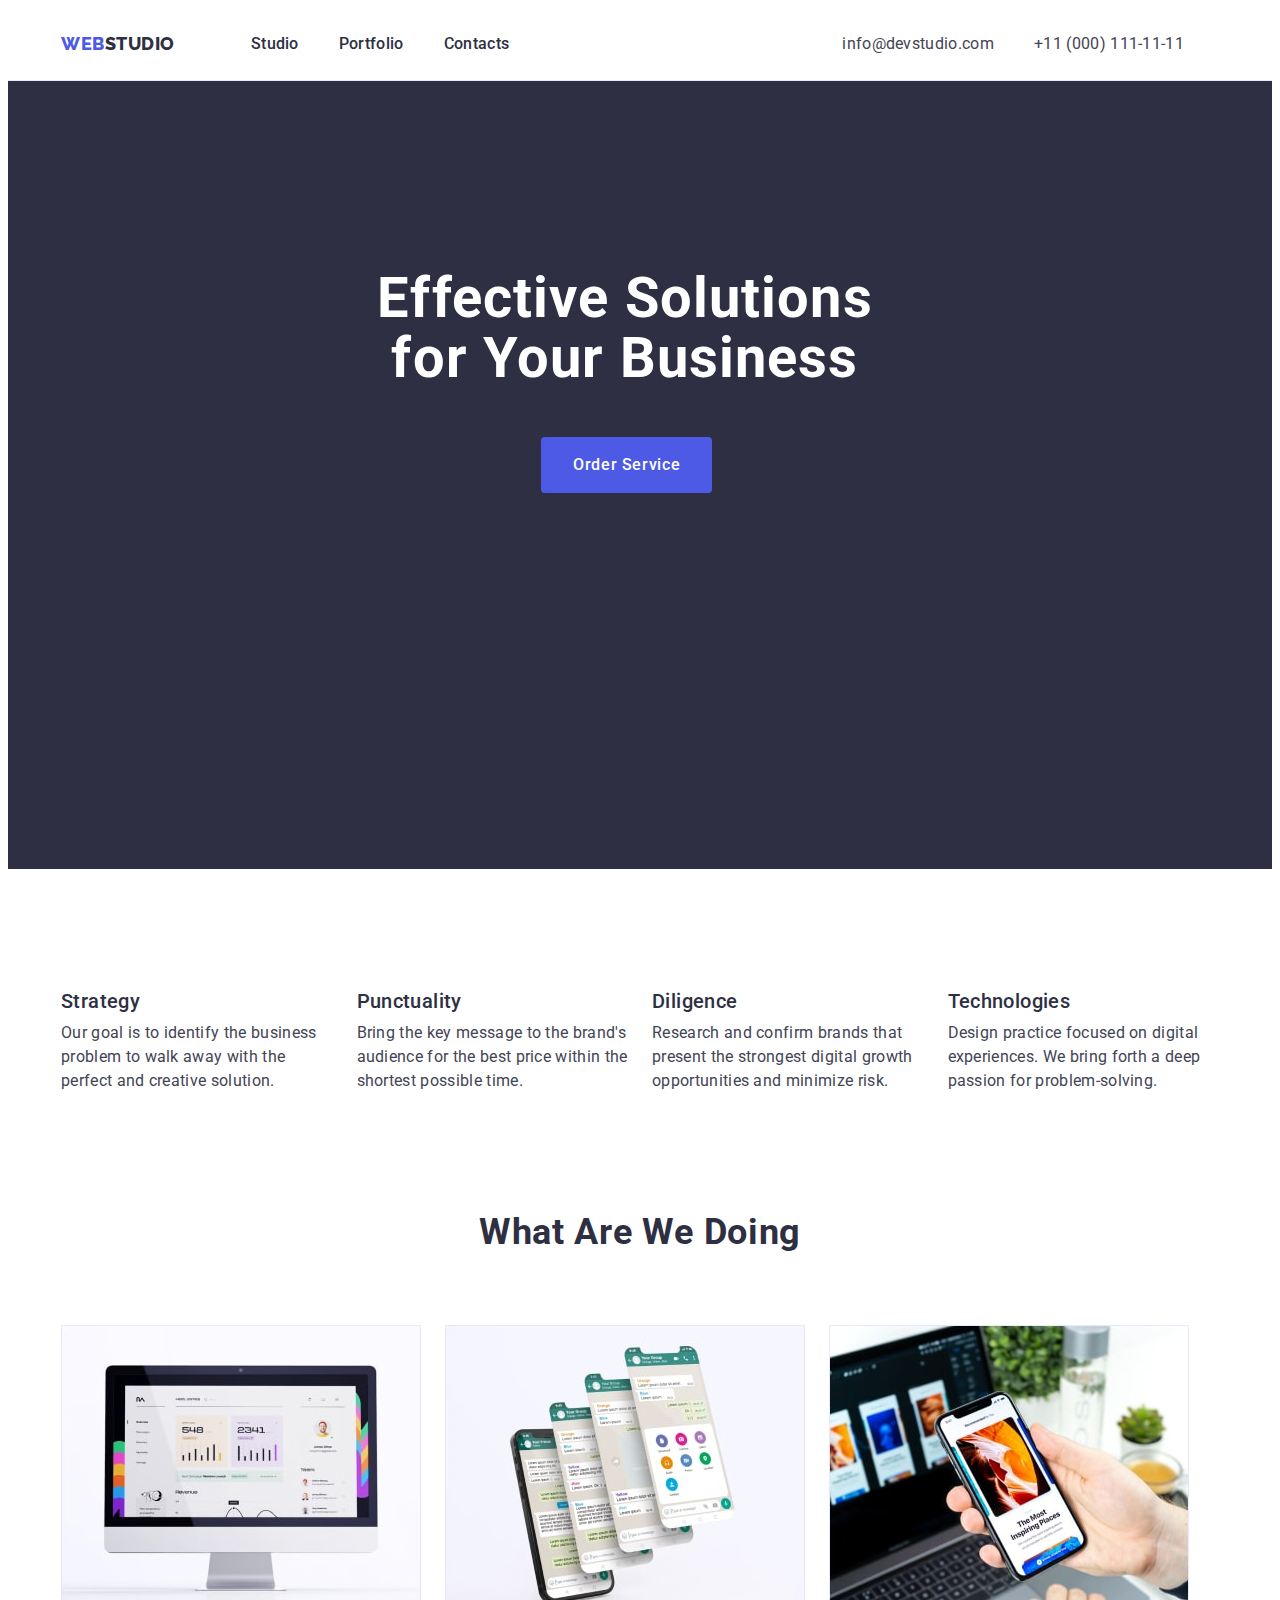
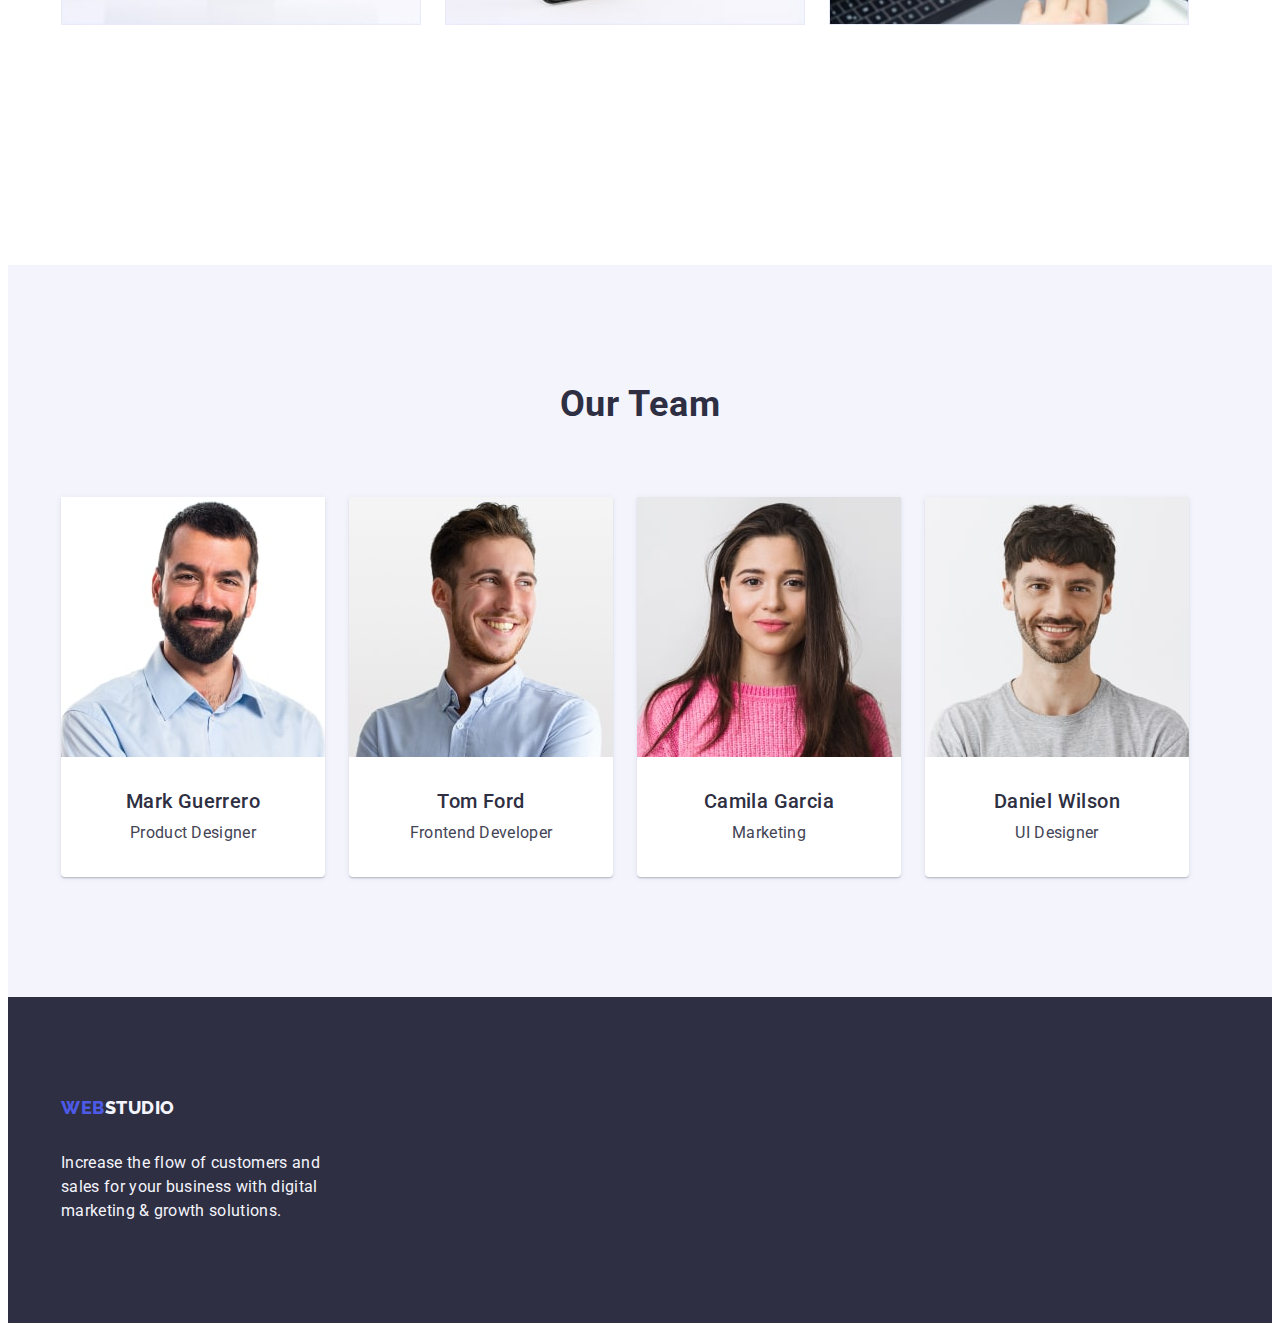
==== commit 8e297b65: "correct" ====
--- a/index.html
+++ b/index.html
@@ -143,7 +143,7 @@
                 width="264"
                 height="260"
               />
-              <div class="team-list-mark">
+              <div class="team-dscr">
                 <h3 class="team-names">Mark Guerrero</h3>
                 <p class="team-item">Product Designer</p>
               </div>
@@ -155,7 +155,7 @@
                 width="264"
                 height="260"
               />
-              <div class="team-list-tom">
+              <div class="team-dscr">
                 <h3 class="team-names">Tom Ford</h3>
                 <p class="team-item">Frontend Developer</p>
               </div>
@@ -167,7 +167,7 @@
                 width="264"
                 height="260"
               />
-              <div class="team-list-camila">
+              <div class="team-dscr">
                 <h3 class="team-names">Camila Garcia</h3>
                 <p class="team-item">Marketing</p>
               </div>
@@ -179,7 +179,7 @@
                 width="264"
                 height="260"
               />
-              <div class="team-list-daniel">
+              <div class="team-dscr">
                 <h3 class="team-names">Daniel Wilson</h3>
                 <p class="team-item">UI Designer</p>
               </div>
--- a/css/styles.css
+++ b/css/styles.css
@@ -38,15 +38,23 @@
     list-style: none;
 }
 
-.hide {
-    opacity: 0;
+.visually-hidden {
+    position: absolute;
+    width: 1px;
+    height: 1px;
+    margin: -1px;
+    border: 0;
+    padding: 0;
+
+    white-space: nowrap;
+    clip-path: inset(100%);
+    clip: rect(0 0 0 0);
+    overflow: hidden;
 }
 
 /**----HEADER----**/
 
 .header {
-    padding-top: 25.5px;
-    padding-bottom: 25.5px;
     border-bottom: 1px solid #e7e9fc;
 }
 
@@ -58,16 +66,13 @@
 .header-navigation{
 display: flex;
 align-items: center;
-padding: 24px 0 24px;
 }
 
 .header-menu {
     display: flex;
-    margin-left: 76px;
-    margin-top: 24px;
-    margin-bottom: 24px;
     align-items: center;
     gap: 40px;
+    padding: 24px 0 24px;
 }
 
 .header-list-link {
@@ -91,16 +96,14 @@
 .header-address {
     font-style: normal;
     display: flex;
-    margin-left: 250px;
-    margin-top: 24px;
-    margin-bottom: 24px;
     align-items: center;
+    margin-left: 333px;
 }
 
 .header-address-list {
     display: flex;
     gap: 40px;
-    padding: 24px 0;
+    padding: 24px 0 24px;
 }
 
 .heade-address-item:hover,
@@ -130,7 +133,8 @@
     line-height: 1.17;
     letter-spacing: 0.03em;
     text-transform: uppercase;
-        padding: 24px 0;
+        padding: 24px 0 24px;
+        margin-right: 76px;
 }
 
 .header-logo-accent {
@@ -184,6 +188,7 @@
     margin-left: 480px; 
     margin-bottom: 188px;
     display: block;
+    min-width: 169px;
         }
 
 .effect-btn:hover,
@@ -194,14 +199,6 @@
 /**---MAIN---**/
 
 .main-headline {
-}
-
-.visually-hidden {
-position: absolute;
-    left: -9999px;
-    width: 1px;
-    height: 1px;
-    overflow: hidden;
 }
 
 .main-head {
@@ -291,19 +288,7 @@
     background-color: #F4F4FD;
 }
 
-.team-list-mark {
-    padding: 32px 16px;
-}
-
-.team-list-tom {
-padding: 32px 16px;
-}
-
-.team-list-camila {
-    padding: 32px 16px;
-}
-
-.team-list-daniel {
+.team-dscr {
     padding: 32px 16px;
 }
 
@@ -374,12 +359,16 @@
 letter-spacing: 0.02em;
 max-width: 264px;
 padding-top: 17.5px;
-padding-bottom: 100px;
 }
 
 /**---------------PAGE 2------------------**/
 
 /**-----------Section 1-----------**/
+
+.portfolio-section {
+    padding-top: 96px;
+        padding-bottom: 120px;
+}
 
 .portfolio {}
 
@@ -387,14 +376,16 @@
 .btn-list:focus {
     color: #FFFFFF;
     background-color: #404BBF;
+    border: 1px solid transparent;
 }
 
 .btn {
 display: flex;
     justify-content: center;
     align-items: center;
-    padding-bottom: 72px;
+    margin-bottom: 72px;
     gap: 24px;
+    
 }
 
 .btn-list {
@@ -420,15 +411,12 @@
     display: flex;
     flex-wrap: wrap;
     gap: 48px 24px;
-    padding-bottom: 120px;
 }
 
 .img-style {
     width: calc((100%-192px) / 9)
-    border: 1px solid var(--cornflower, #E7E9FC);
         background: var(--white, #FFF);
-        box-shadow: 0px 4px 4px 0px rgba(0, 0, 0, 0.25);
-}
+    }
 
 .img-list {
     color: #2E2F42;
@@ -437,8 +425,7 @@
 line-height: 1.2;
 letter-spacing: 0.02em;
 padding-top: 32px;
-padding-bottom: 8px;
-padding-left: 16px;
+margin-bottom: 8px;
 }
 
 .img-list-item {
@@ -446,7 +433,11 @@
 font-size: 16px;
 line-height: 1.5;
 letter-spacing: 0.02em;
-padding-bottom: 32px;
-padding-left: 16px;
-}
-
+}
+
+.img-list-text {
+padding: 32px 16px;
+border: 1px solid #e7e9fc;
+border-top: none;
+}
+
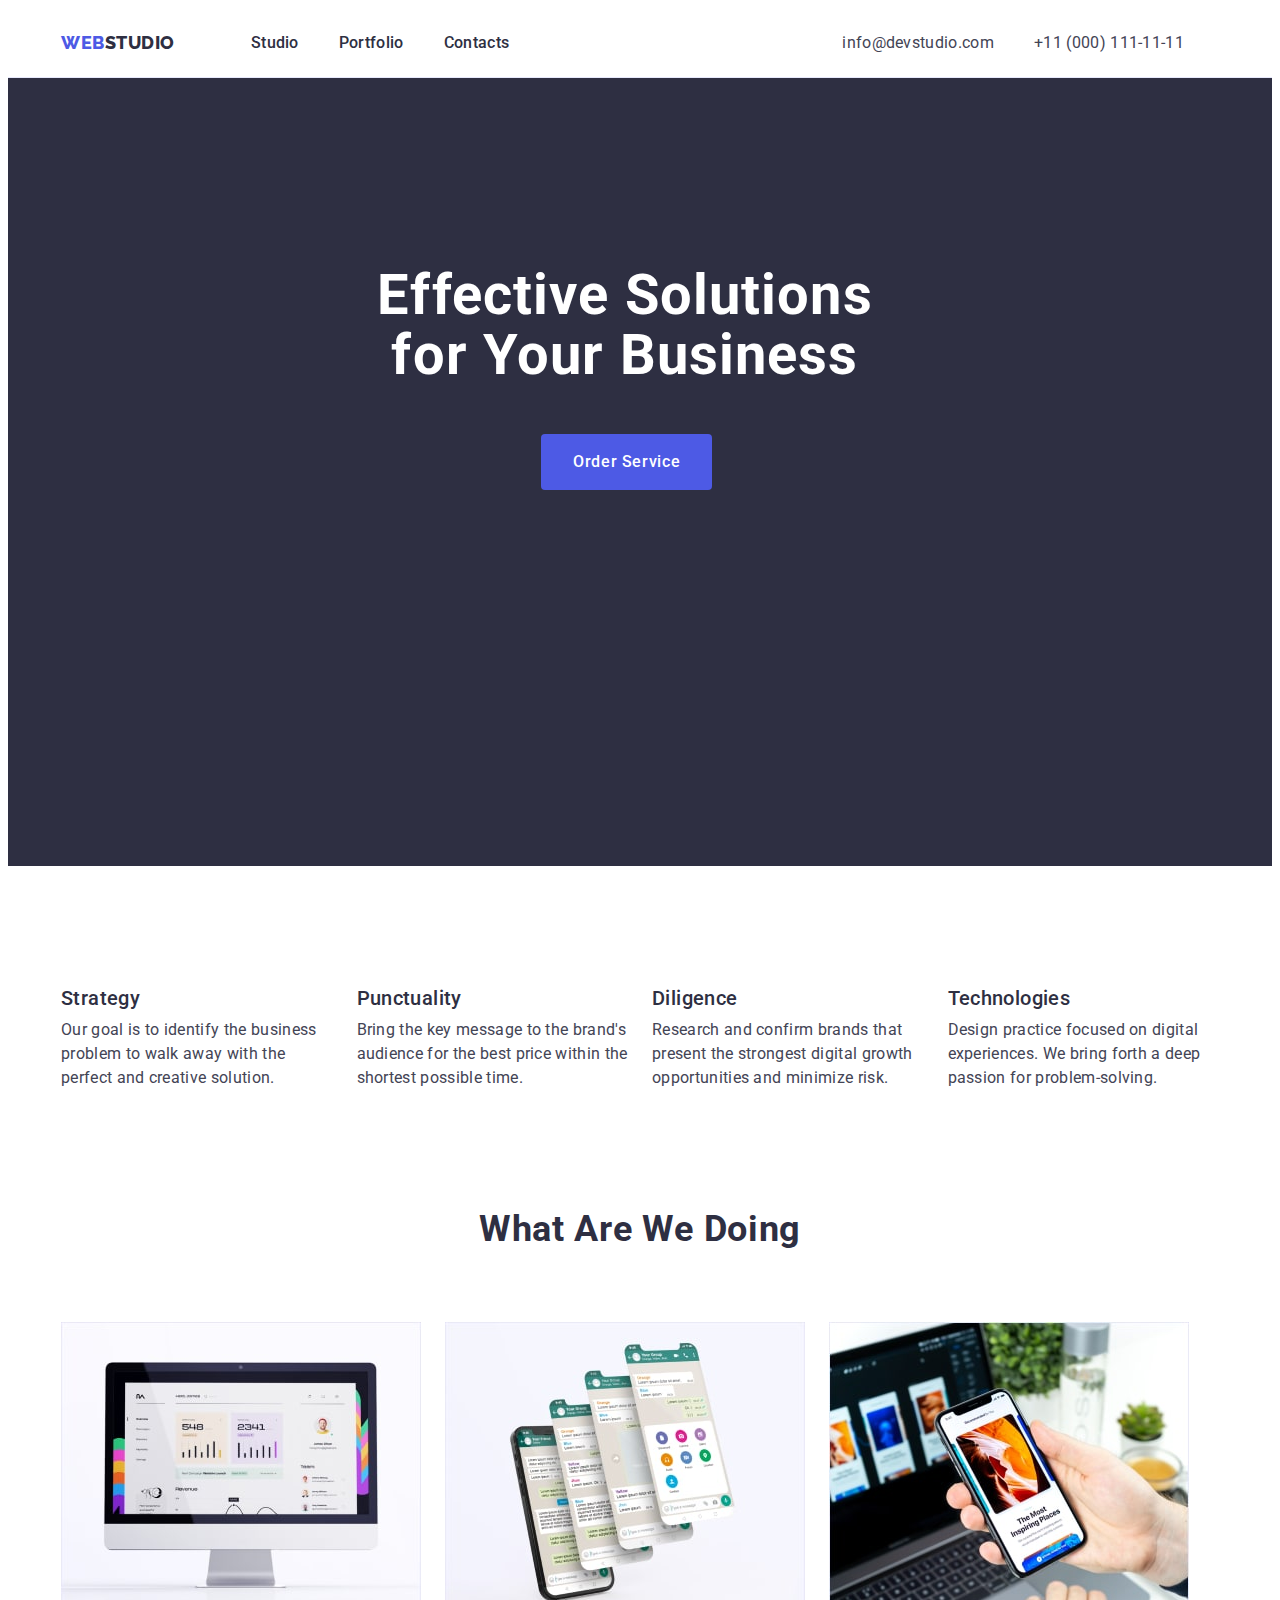
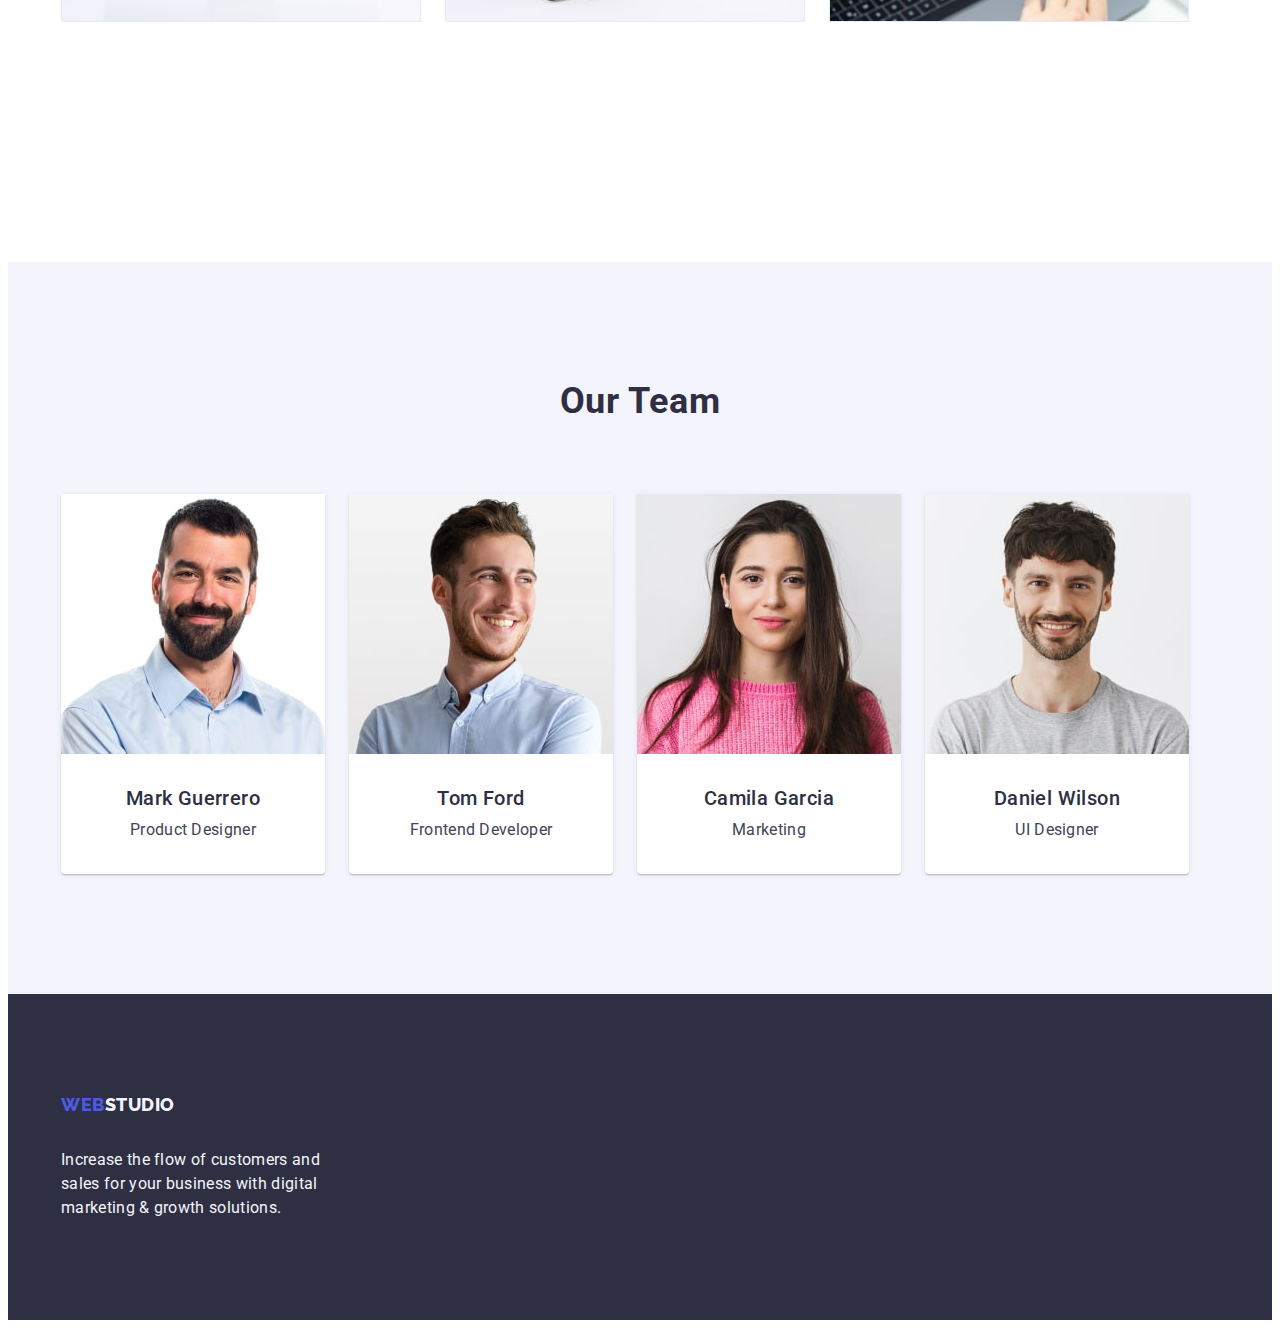
==== commit 14492f8d: "correct header" ====
--- a/index.html
+++ b/index.html
@@ -35,7 +35,7 @@
                 Portfolio</a
               >
             </li>
-            <li class="header-list-item container-header">
+            <li class="header-list-item">
               <a class="header-list-link link" href=""> Contacts</a>
             </li>
           </ul>
--- a/css/styles.css
+++ b/css/styles.css
@@ -72,17 +72,16 @@
     display: flex;
     align-items: center;
     gap: 40px;
-    padding: 24px 0 24px;
 }
 
 .header-list-link {
     color: #2E2F42;
-    /* Body Medium */
         font-size: 16px;
         font-family: Roboto;
         font-weight: 500;
         line-height: 1.5;
         letter-spacing: 0.02em;
+        padding: 24px 0 24px;
 }
 
 .header-list-item{
@@ -103,7 +102,6 @@
 .header-address-list {
     display: flex;
     gap: 40px;
-    padding: 24px 0 24px;
 }
 
 .heade-address-item:hover,
@@ -118,6 +116,7 @@
         font-family: Roboto;
         line-height: 1.5;
         letter-spacing: 0.02em;
+        padding: 24px 0;
 }
 
 .heade-address-item:hover,
